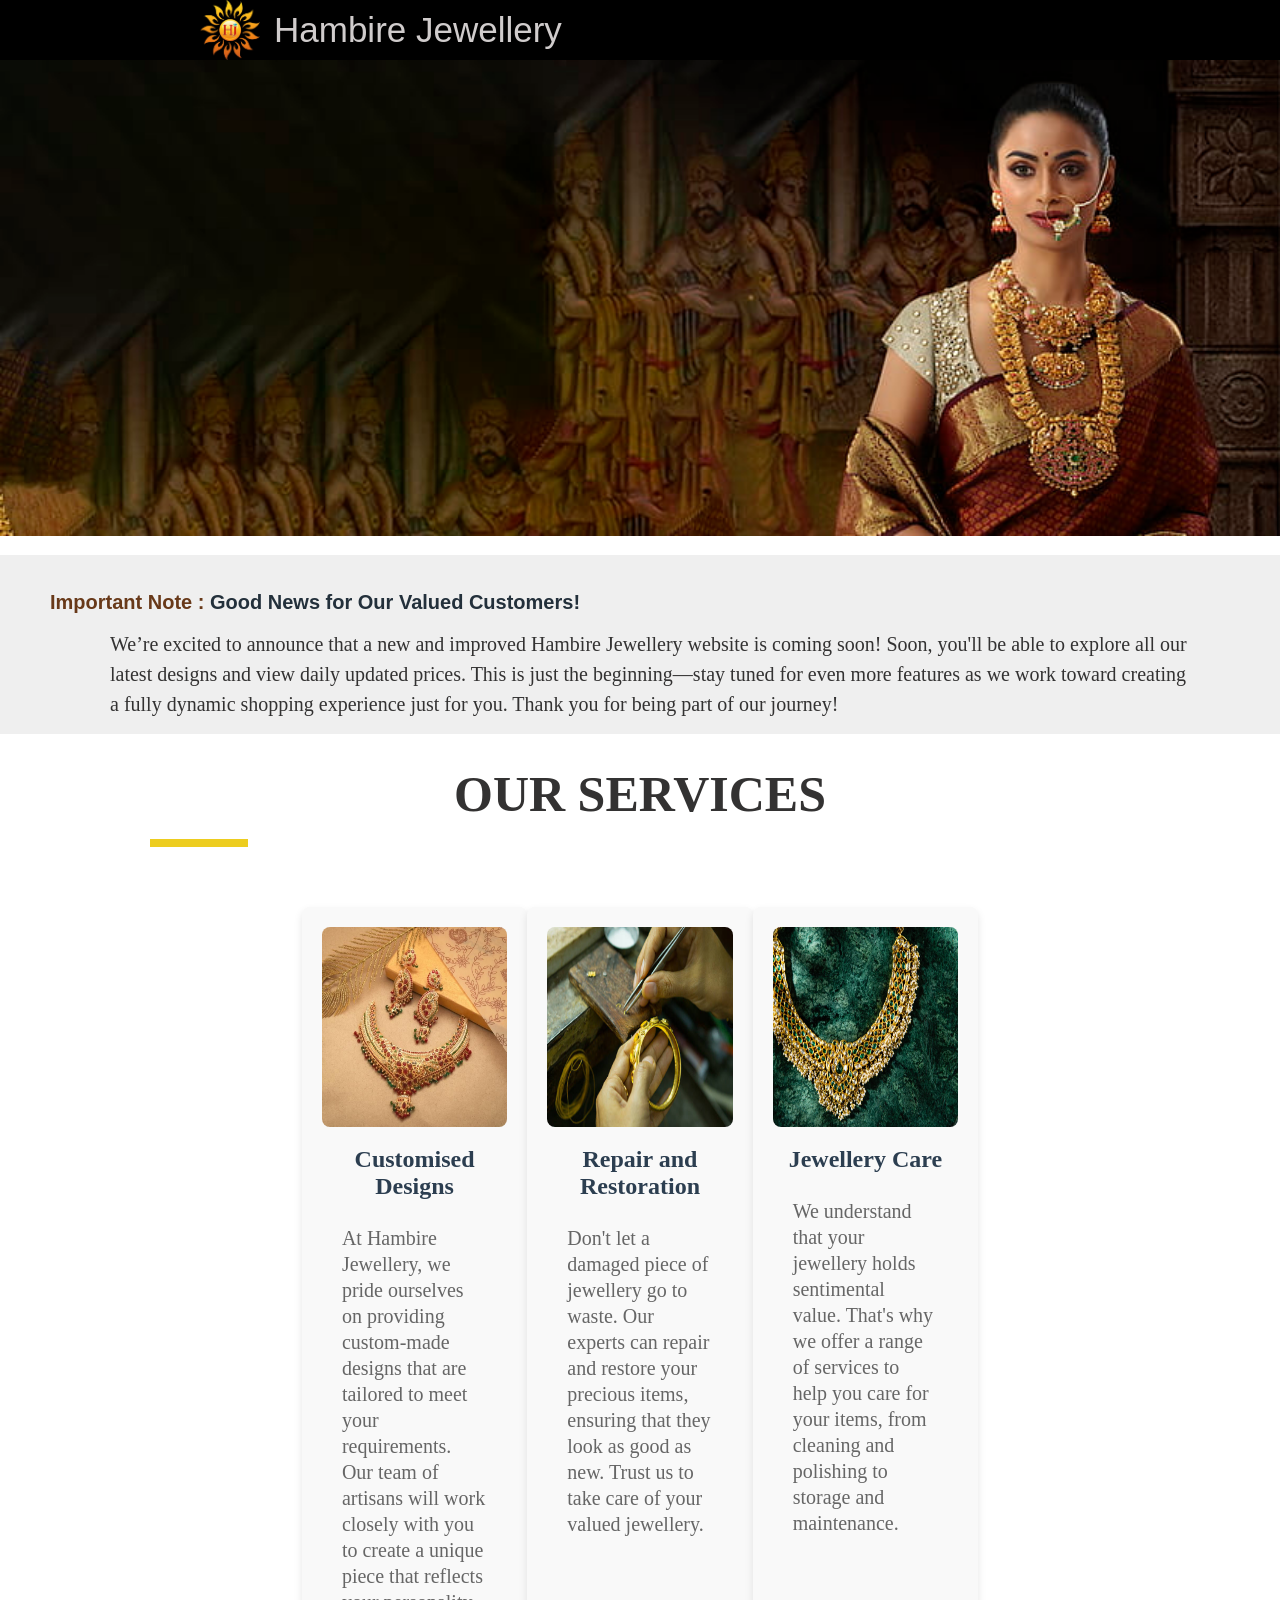
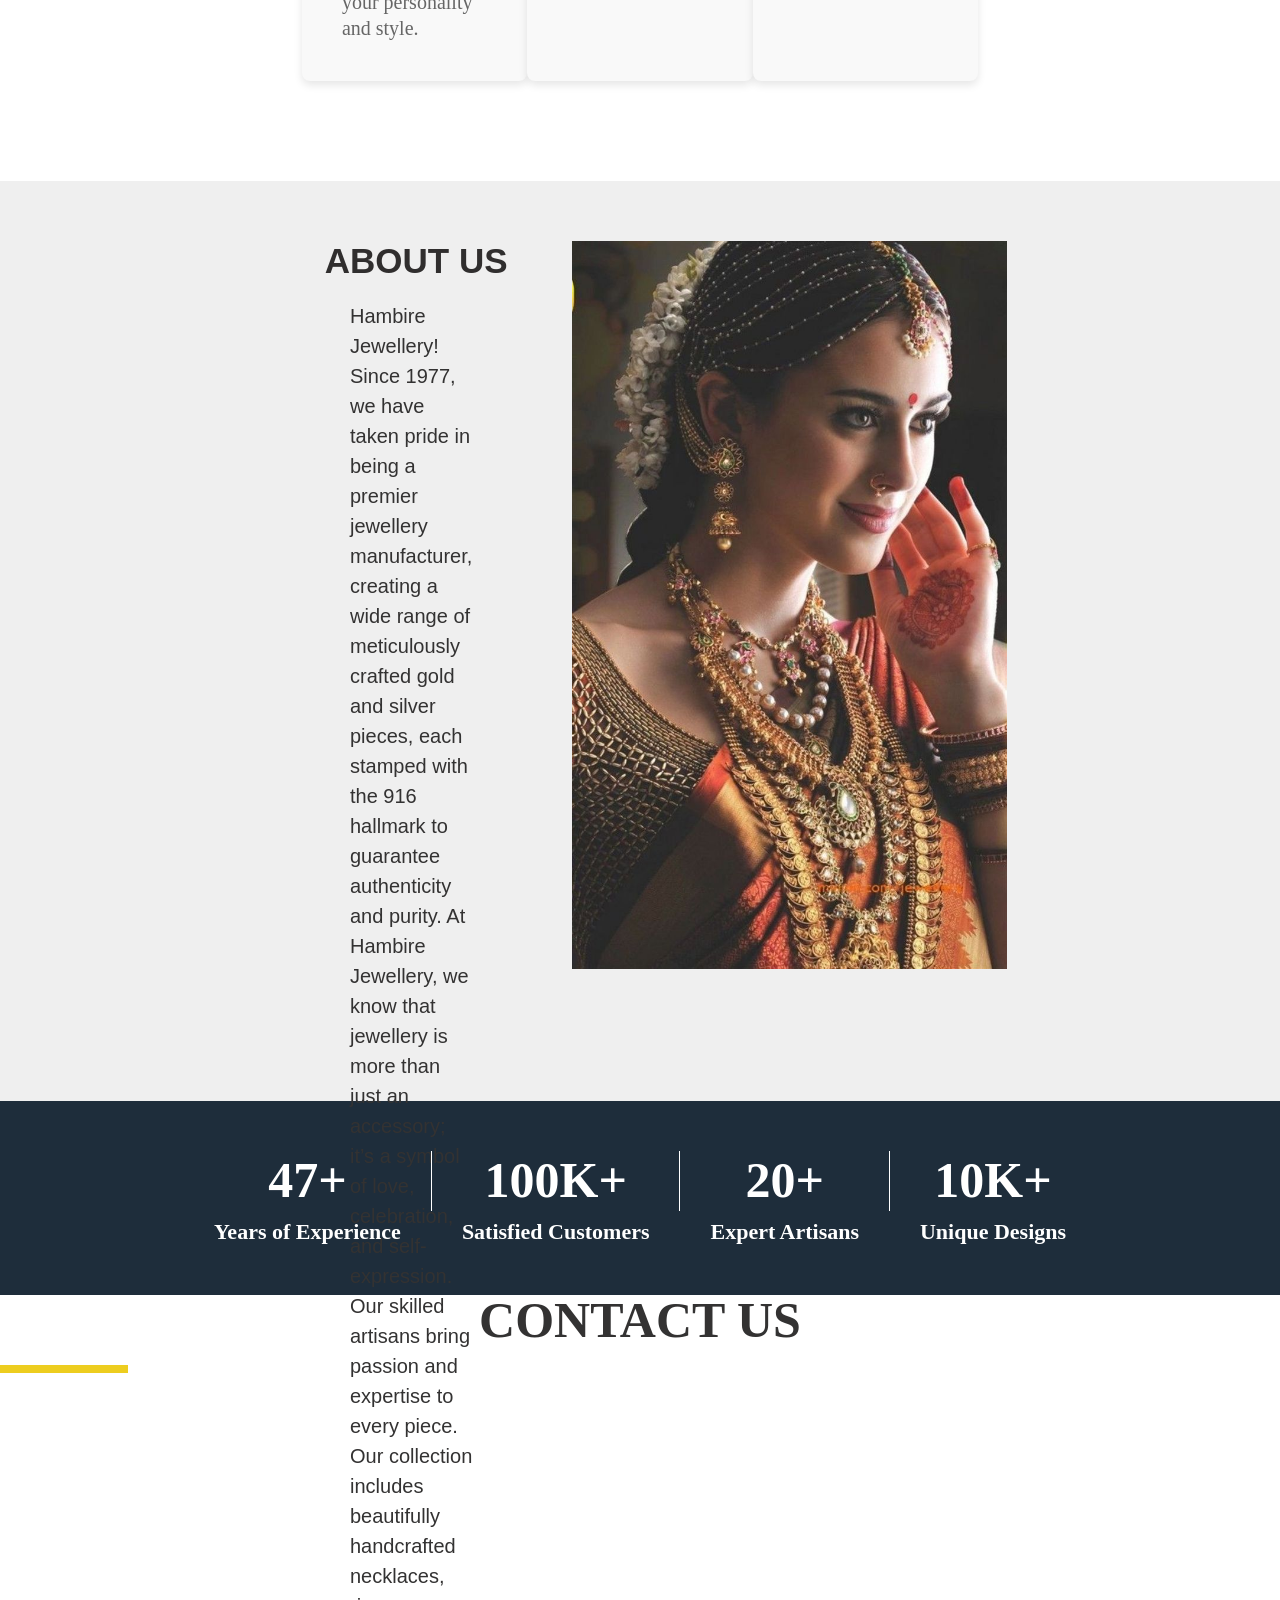
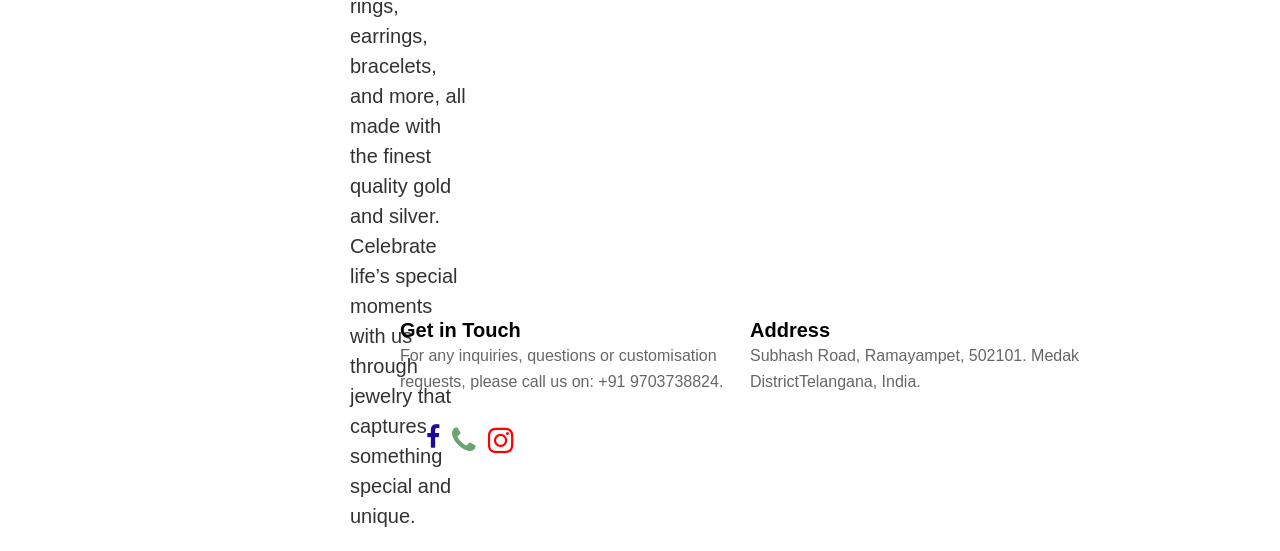
==== index.html @ 99562cc7 "done" ====
<!DOCTYPE html>
<html>
    <head>
        <title>
            Hambire Jwellery
        </title>
     
        <meta name="viewport" content="width=device-width, initial-scale=1.0, maximum-scale=1.0, user-scalable=no">
<link rel="stylesheet" href="https://cdnjs.cloudflare.com/ajax/libs/font-awesome/4.7.0/css/font-awesome.min.css">
<link rel="stylesheet" href="./style/style.css">
       

<p class="logo-container">   <img class="logostyle" src="./images/hjlogo-removebg-preview (1).jpg"> <p2 class="titlename">Hambire Jewellery</p2> </p>



</head>
        <body>

            <img class="baclground-image" src="./images/backgroundgold5.jpg">

            <section class="note-section">
                <p class="note-text"> Important Note : <p2 class="news-text">Good News for Our Valued Customers!</p2>  </p>
                <p class="note-info">We’re excited to announce that a new and improved Hambire Jewellery website is coming soon! Soon, you'll be able to explore all our latest designs and view daily updated prices. This is just the beginning—stay tuned for even more features as we work toward creating a fully dynamic shopping experience just for you. Thank you for being part of our journey!</p>
          
            </section>

             </body>
           

        <section class="services-section">
            <h1>OUR SERVICES</h1>
            <hr>
        <div class="services-container">
            <div class="service-card">
                <img src="./images/jeweelery.jpg" alt="Customised Designs">
                <h3>Customised Designs</h3>
                <p>At Hambire Jewellery, we pride ourselves on providing custom-made designs that are tailored to meet your requirements. Our team of artisans will work closely with you to create a unique piece that reflects your personality and style.</p>
            </div>
            <div class="service-card">
                <img src="./images/woorkimage.jpg" alt="Repair and Restoration">
                <h3>Repair and Restoration</h3>
                <p>Don't let a damaged piece of jewellery go to waste. Our experts can repair and restore your precious items, ensuring that they look as good as new. Trust us to take care of your valued jewellery.</p>
            </div>
            <div class="service-card">
                <img src="./images/jewellery careing.jpg" alt="Jewellery Care">
                <h3>Jewellery Care</h3>
                <p>We understand that your jewellery holds sentimental value. That's why we offer a range of services to help you care for your items, from cleaning and polishing to storage and maintenance.</p>
            </div>
        </div>
    </section>
   
    <section class="about-container">
      
       
        <section class="about-section">
            <section class="about-vertical-data">
                <h1 class="about-us-text">ABOUT US </h1>
                <hr class="about-line">
               <p class="about-textdata">Hambire Jewellery! Since 1977, we have taken pride in being a premier jewellery manufacturer, creating a wide range of meticulously crafted gold and silver pieces, each stamped with the 916 hallmark to guarantee authenticity and purity. At Hambire Jewellery, we know that jewellery is more than just an accessory; it’s a symbol of love, celebration, and self-expression. Our skilled artisans bring passion and expertise to every piece. Our collection includes beautifully handcrafted necklaces, rings, earrings, bracelets, and more, all made with the finest quality gold and silver. Celebrate life’s special moments with us through jewelry that captures something special and unique.</p>

            </section>
           
            <img class="bridge-image" src="./images/bride.jpg">
        </section>
      
           
    </section>


    <section class="history-contanior">
        <section class="history-record">
            <h2 class="key">47+</h2>
            <p class="value">Years of Experience</p>
        </section>
        <hr class="varital-line" />
        <section class="history-record">
            <h2 class="key">100K+</h2>
            <p class="value">Satisfied Customers</p>
        </section>
        <hr class="varital-line" />
        <section class="history-record">
            <h2 class="key">20+</h2>
            <p class="value">Expert Artisans</p>
        </section>
        <hr class="varital-line" />
        <section class="history-record">
            <h2 class="key">10K+</h2>
            <p class="value">Unique Designs</p>
        </section>
    </section>
    <section>
        <h1 class="contact-section">
            CONTACT US
        </h1>
        <hr>
    </section>
    <section class="maps-section">
        <iframe
        width="600"
        height="450"
        style="border:0"
        loading="lazy"
        allowfullscreen
        referrerpolicy="no-referrer-when-downgrade"
        src="https://www.google.com/maps/embed/v1/place?key=AIzaSyDWDaY8_2f1s26SR8ObWhR7YizqcTAYCUA
          &q=4C8P+V7 Ramayampet, Telangana, India">
      </iframe>
    </section>
<section class="contact-container">

    <section class="get-in-touch-section">
        <h3 class="gettouch-text">
            Get in Touch
        </h3>
        <p class="call-number-contact-info">For any inquiries, questions or customisation requests, please call us on: +91 9703738824.</p>
    </section>

    <section >
        <h3 class="address-text">
            Address
        </h3>
        <p class="address-info">Subhash Road, Ramayampet, 502101. Medak DistrictTelangana, India.</p>
    </section>
</section>


<section class="social-media-links">
    
    
     <a href="" , target="_blank">
        <i class="fa fa-facebook"></i>
     </a>

     <a href="tel:+91 9703738824">
        <i class="fa fa-phone" style="font-size:30px;color:rgba(4, 102, 16, 0.596)"></i>

     </a>

    <a href="https://www.instagram.com/hambire_jewellery/?igsh=dHJmMWtrYTgwY2E5" , target="_blank">
        <i class="fa fa-instagram" style="font-size:30px;color:red"></i>
     </a>
   
</section>
 
    
 
</html>
---- style/style.css ----
* {
    margin: 0;
    padding: 0;
    box-sizing: border-box;
}

body,html{
    height: 100%;
    margin: 0;
    padding: 0;
}

    .logo-container {
      align-items: center; /* Vertically centers items */
      background-color: black;
      padding-bottom: 0;
      margin-bottom: 0;
    
    }
    .logostyle{

        width: 60px;
        height: 60px;
        margin-left: 200px;
        display: inline-block;
        vertical-align: middle; 
        padding-bottom: 0;
       
    }

    .titlename{

        font-family: Arial, Helvetica, sans-serif;
        font-size: 35px;
        font-style: normal;
        margin-left: 10px;
         padding-bottom: 10px;
        color: rgb(208, 204, 204);
        padding-top: 10px;
        display: inline-block;
        vertical-align: middle; 
       
    }

    .baclground-image{
        width: 100%;      
        height: auto;     
       margin-top: 0;
       
    }
    .note-text{
        font-family: Arial;
        font-size: 20px;
        font-weight: bold;
        line-height: 24px;
        margin-left: 50px;
        color: rgb(104, 57, 25);
        margin-top: 20px;
    }
    .news-text{
        color: rgb(35, 48, 59)
    }
    .note-info{
        margin-top: 15px;
        margin-left: 60px;
        margin-right: 70px;
        margin-bottom: 15px;
        padding-left: 50px;
        padding-right: 20px;
        padding-bottom: 15px;
        font-family: cormorantgaramond-semibold, cormorantgaramond, cormorant garamond, serif;
        font-size: 20px;
        color: #333232;
        line-height: 30px;
    }



.services-section {
text-align: center;
padding-left: 150px;
padding-right: 150px;
padding-top: 20px;

}

.services-section h1 {
font-size: 50px;
margin-bottom: 10px;
color: #333232;
line-height: 50PX;
}

.services-container {
display: flex;
justify-content: center;

margin-top: 60px;
margin-left: 100;
margin-right: 100;

margin-bottom: 100px;
}

.service-card {
background-color: #f9f9f9;
border-radius: 8px;
box-shadow: 0 4px 8px rgba(0, 0, 0, 0.1);
width: 23%;
padding: 20px;
}

.service-card img {
width: 100%;
height: 200px;
border-radius: 8px;
}

.service-card h3 {
font-size: 1.5em;
color: #2C3E50;
margin: 15px 0;
}

.service-card p {
font-size: 20px;
color: #666;
line-height: 26px;
margin: 10px;
text-align:left;
padding: 10px;
}


hr {
width: 10%;
height: 8px;
margin-top: 20px;
background-color: rgb(237, 205, 31);
border: none;

}

.about-us-text{

padding-left: 10px;
padding-top: 20px;
font-family: Arial, Helvetica, sans-serif;
font-size: 35px;
font-weight: bold;
color: rgb(48, 46, 46);
margin: 0;
}

.note-section{
background-color: #efefef;
margin-top: 15px;
padding-top: 15px;
}

.about-container{


background-color: #efefef;

text-align: center;
padding-left: 150px;
padding-right: 150px;
padding-top: 20px;

}
.about-section{

display: flex;
height: 100vh;
justify-content: space-between;
gap: 50px;
text-align: center;
padding-left: 150px;
padding-right: 150px;
padding-top: 20px;

}

.about-textdata{
text-align: left;
font-family: Arial, Helvetica, sans-serif;
font-size: 20px;
padding-left: 50px;
padding-right: 50px;
color: #333232;
padding-bottom: 20px;

line-height: 30px;
}
.about-line {
width: 22%;
height: 8px;
background-color: rgb(237, 205, 31);
border: none;

}
.about-vertical-data {
display:flex;
flex-direction: column;
}

.bridge-image{
width: 100%;
height: 85%;
padding-top: 20px;
}

.maps-section{
text-align: center;
padding-top: 40px;
width: 100%;

}

.history-contanior{
display: flex;
justify-content: center;

text-align: center;
background-color: rgb(30, 45, 59);
padding-top: 50px;
padding-bottom: 50px;
}

.history-record{
display: flex;
flex-direction: column;
gap: 10px;
padding-left: 30px;
padding-right: 30px;

}


.key{
font-family: 'Times New Roman', Times, serif;
font-size: 50px;
font-weight: bold;
color: white;
margin: 0;
padding: 0;
}

.value{
font-family: 'Times New Roman', Times, serif;
font-size: 22px;
font-weight: bold;
color: white;
margin: 0;
padding: 0;
}


.varital-line{
width: 1px;
height: 60px;
background-color: white;
padding: 0;
margin: 0;

}


.contact-section{
text-align: center;
font-size: 50px;
margin-bottom: 10px;
color: #333232;
line-height: 50PX;
}

.contact-container{
display: flex;
justify-content: space-between;
padding-left: 250px;
padding-right: 200px;
margin-left: 150px;

margin-top: 50px;

}

.social-media-links{
display: flex;
justify-content:center;
width: 300px;
gap: 12px;
margin-left: 320px;
margin-top: 30px;
margin-bottom: 200px;
}

.fa {
font-size: 25px;
text-align: center;
text-decoration: none;
}

/* Add a hover effect if you want */
.fa:hover {
opacity: 0.7;
}

/* Set a specific color for each brand */

/* Facebook */
.fa-facebook {
 color: rgb(27, 10, 151);

}

.gettouch-text, .address-text{
font-family: Arial, Helvetica, sans-serif;
font-size: 20px;
font-weight: bold;
line-height: 26px;

}

.call-number-contact-info, .address-info {

line-height: 26px;
width: 350px;
font-family: Arial, Helvetica, sans-serif;
font-size: 16px; 
color: #666;

}


@media screen and (max-width: 932px) {

    * {
        margin: 0;
        padding: 0;
        box-sizing: border-box;
    }
    body,html{
        margin: 0;
        padding: 0;
    }

    .logo-container {
      
        background-color: black;
        padding-bottom: 0;
        margin-bottom: 0;
      
      }

      .logostyle{

        width: 30px;
        height: 30px;
        margin-left: 20px;
        display: inline-block;
        vertical-align: middle; 
        padding-bottom: 0;
       
    }

    .titlename{

        font-family: Arial, Helvetica, sans-serif;
        font-size: 20px;
        font-style: normal;
        margin-left: 5px;
        padding-bottom: 10px;
        color: rgb(208, 204, 204);
        padding-top: 10px;
        display: inline-block;
        vertical-align: middle; 
       
    }
    .baclground-image{
      
        width: 100%;      
        height: 100%;     
       margin-top: 0;
       margin-bottom: 0;

       
    }
    .note-text{
        font-family: Arial;
        font-size: 20px;
        font-weight: bold;
        line-height: 24px;
        margin-left: 13px;
        color: rgb(104, 57, 25);
        margin-top: 0px;
    }
    .note-info{
        margin-top: 15px;
        margin-bottom: 15px;
        padding-bottom: 15px;
        font-family: cormorantgaramond-semibold, cormorantgaramond, cormorant garamond, serif;
        font-size: 20px;
        color: #333232;
        line-height: 30px;
    }

    .services-section {
        text-align: center;
        padding-left: 0;
        padding-right: 0;
        padding-top: 20px;
        margin-bottom: 50px;
        }
        
        .services-section h1 {
        font-size: 25px;
        color: #333232;
        margin-bottom: 0px;
        }
        
        .services-container {
        display: flex;
        flex-direction: column;
        justify-content:center;
        padding-left: 15px;
        padding-right: 15px;
        padding-top: 15px;
        margin-top: 10px;
        margin-left: 10;
        margin-right: 5;
        margin-bottom: 0;
        padding-bottom: 0;
        }
        
        .service-card {
        background-color: #f9f9f9;
        border-radius: 8px;
        box-shadow: 0 4px 8px rgba(0, 0, 0, 0.1);
        width: 100%;
        padding: 10px;
        }
        
        .service-card img {
        width: 100%;
        height: 200px;
        border-radius: 8px;
        }
        
        .service-card h3 {
        font-size: 1.5em;
        color: #2C3E50;
        margin: 15px 0;
        }
        
        .service-card p {
        font-size: 20px;
        color: #666;
        line-height: 26px;
        margin: 10px;
        text-align:left;
        padding: 10px;
        }
        
        
        hr {
        width: 25%;
        height: 8px;
        margin-top: 10px;
        background-color: rgb(237, 205, 31);
        border: none;
        
        }

        .about-section{

            display: flex;
            flex-direction: column;
            height: 600px;
            justify-content: center;
            gap: 0px;
            text-align: center;
            padding-left: 10px;
            padding-right: 10px;
            padding-top: 10px;
            
            }
        .about-vertical-data {
            display:flex;
            flex-direction: column;
            }

        .about-container{
            display: flex;
            flex-direction: column;
            justify-content: center;
            background-color: #efefef;
            margin-bottom: 62px;
            text-align: center;
            padding-left: 10px;
            padding-right: 10px;
            padding-top: 400px;
            padding-bottom: 320px;
            margin-top: 0;
            }
            
            
            .about-textdata{
            text-align: left;
            font-family: Arial, Helvetica, sans-serif;
            font-size: 20px;
            padding-left: 10px;
            padding-right: 10px;
            color: #333232;
            padding-bottom: 20px;
            
            line-height: 30px;
            }
            .about-line {
            width: 30%;
            height: 8px;
            background-color: rgb(237, 205, 31);
            border: none;
            
            }
          
            .about-us-text{

                padding-left: 10px;
                padding-top: 20px;
                font-family: Arial, Helvetica, sans-serif;
                font-size: 35px;
                font-weight: bold;
                color: rgb(48, 46, 46);
                margin: 0;
                }
           

                .bridge-image{
                    width: 100%;
                    height: 100%;
                    padding-top: 20px;
                    }
                
            
                    .history-contanior{
                        display: flex;
                        flex-direction: column;
                        justify-content: center;
                        margin-top: 0;
                        text-align: center;
                        background-color: rgb(30, 45, 59);
                        padding-top: 50px;
                        padding-bottom: 50px;
                        }
                        
                        .history-record{
                        display: flex;
                        flex-direction: column;
                        gap: 10px;
                        padding-left: 10px;
                        padding-right: 10px;
                        
                        }
                        
                        
                        .key{
                        font-family: 'Times New Roman', Times, serif;
                        font-size: 35px;
                        font-weight: bold;
                        color: white;
                        line-height: 30px;
                        margin: 0;
                        padding: 0;
                        }
                        
                        .value{
                        font-family: 'Times New Roman', Times, serif;
                        font-size: 18px;
                        font-weight: bold;
                        color: white;
                        margin: 0;
                        padding: 0;
                        }
                        
                        
                        .varital-line{
                        width: 0;
                        height: 0px;
                        margin-top: 30px;
                        margin-bottom: 30px;
                        text-align: center;
                        background-color: white;
                       padding-left: 0px;
                        margin-left: 150px;
                        }

                        .contact-section{
                            text-align: center;
                            font-size: 30px;
                            margin-bottom: 10px;
                            color: #333232;
                            line-height: 26PX;
                            }
                            
                            .contact-container{
                            display: flex;
                            flex-direction: column;
                            justify-content: space-between;
                            padding-left: 10px;
                            padding-right: 10px;
                            margin-left: 10px;
                            
                            margin-top: 50px;
                            
                            }
                            
                            .social-media-links{
                            display: flex;
                            justify-content:center;
                            width: 300px;
                            gap: 12px;
                            margin-left: 0;
                            margin-top: 20px;
                            padding-left: 0;
                            margin-bottom: 200px;
                            }
                            
                            .fa {
                            font-size: 25px;
                            text-align: center;
                            text-decoration: none;
                            }
                            
                            /* Add a hover effect if you want */
                            .fa:hover {
                            opacity: 0.7;
                            }
                            
                            /* Set a specific color for each brand */
                            
                            /* Facebook */
                            .fa-facebook {
                            
                            color: rgb(27, 10, 151);
                            
                            }
                            
                            .gettouch-text, .address-text{
                            font-family: Arial, Helvetica, sans-serif;
                            font-size: 20px;
                            font-weight: bold;
                            line-height: 26px;
                            
                            }
                            
                            .call-number-contact-info, .address-info {
                            
                            line-height: 26px;
                            width: 350px;
                            font-family: Arial, Helvetica, sans-serif;
                            font-size: 16px; 
                            color: #666;
                            
                            }
                            
                            
                        
        
    
}
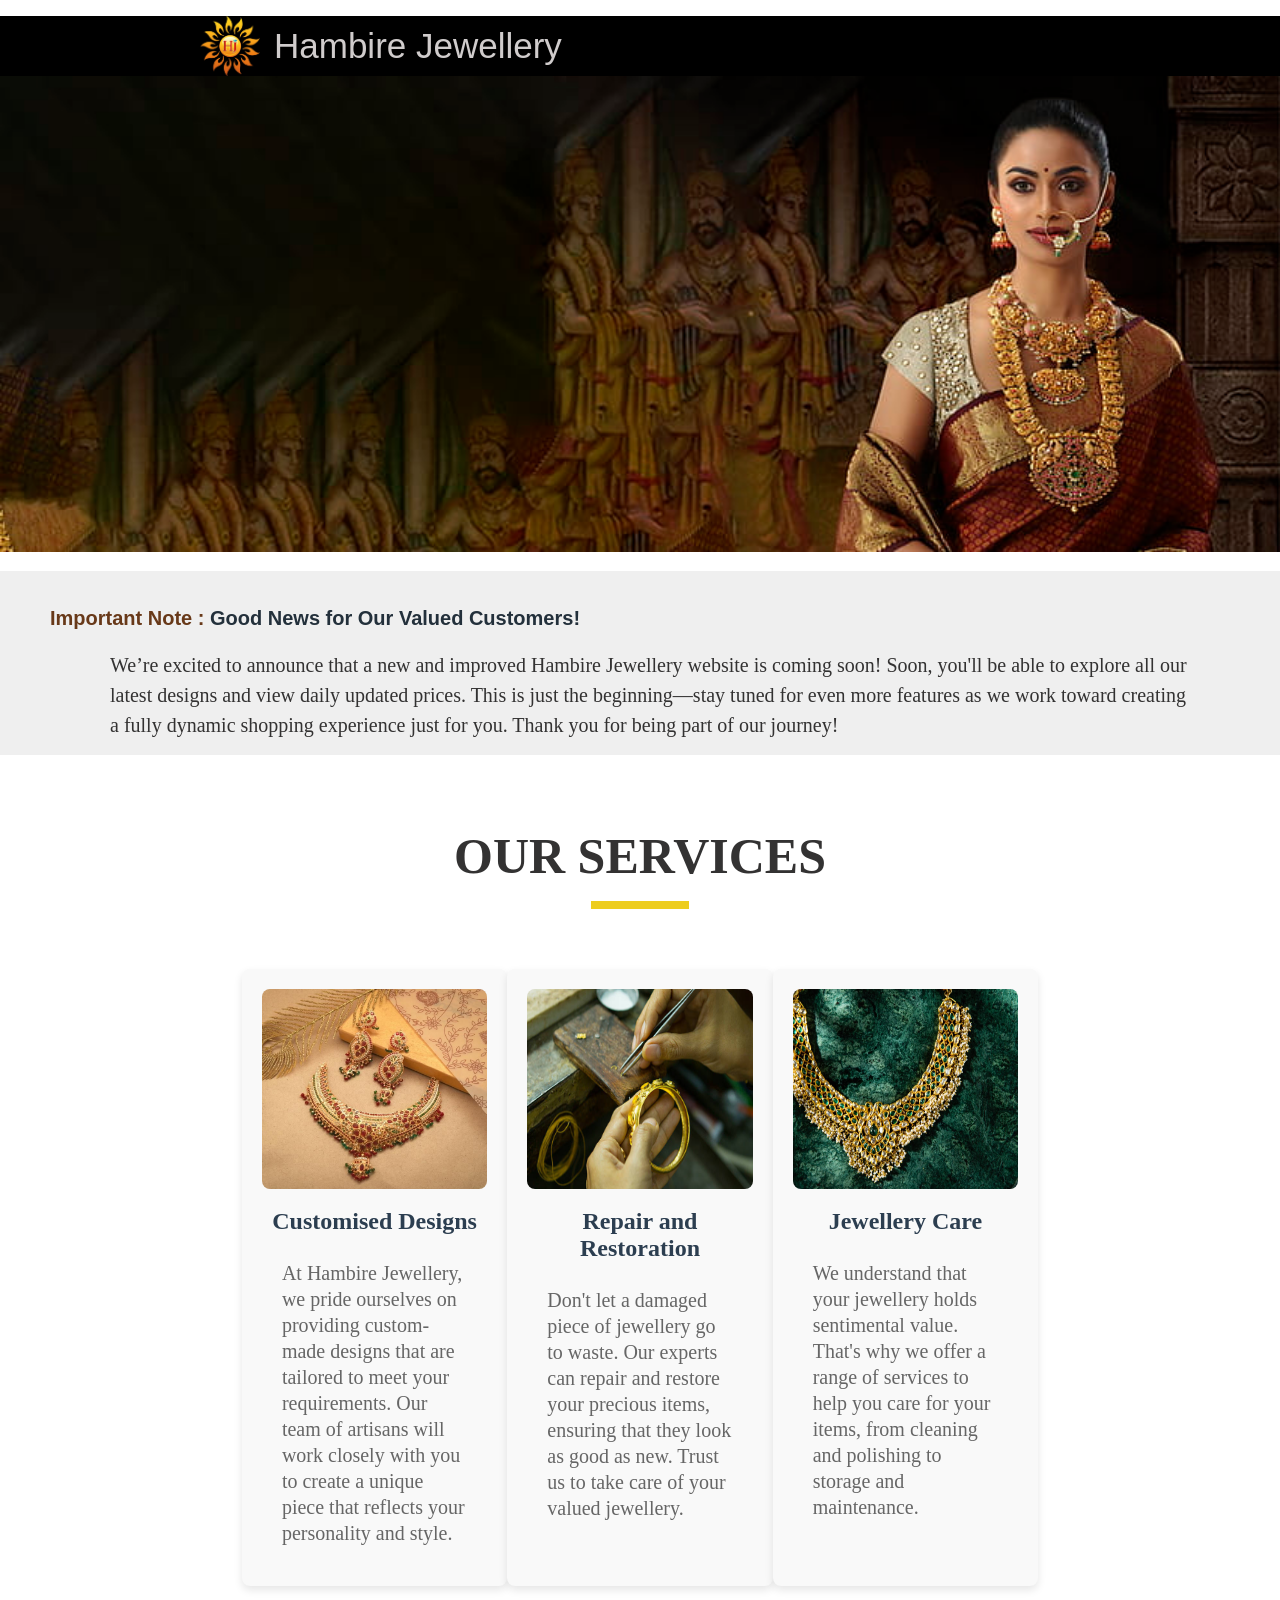
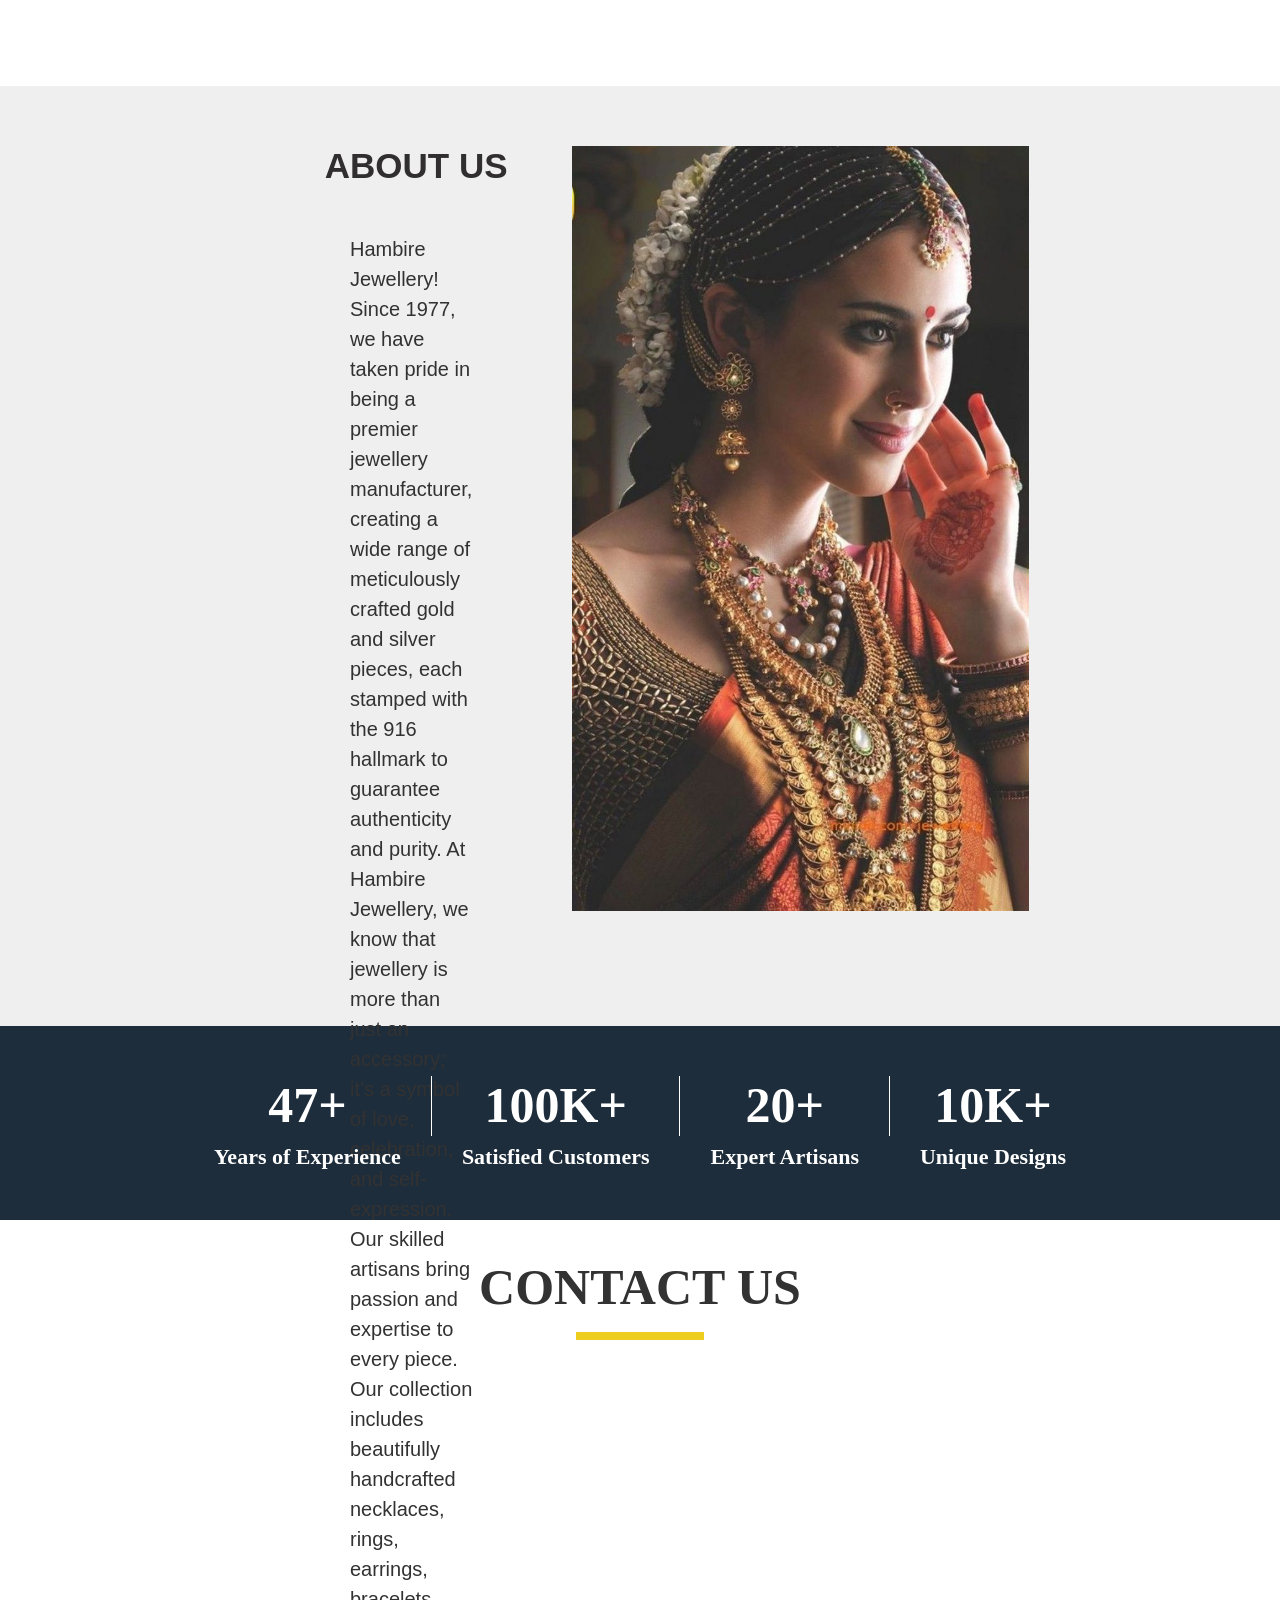
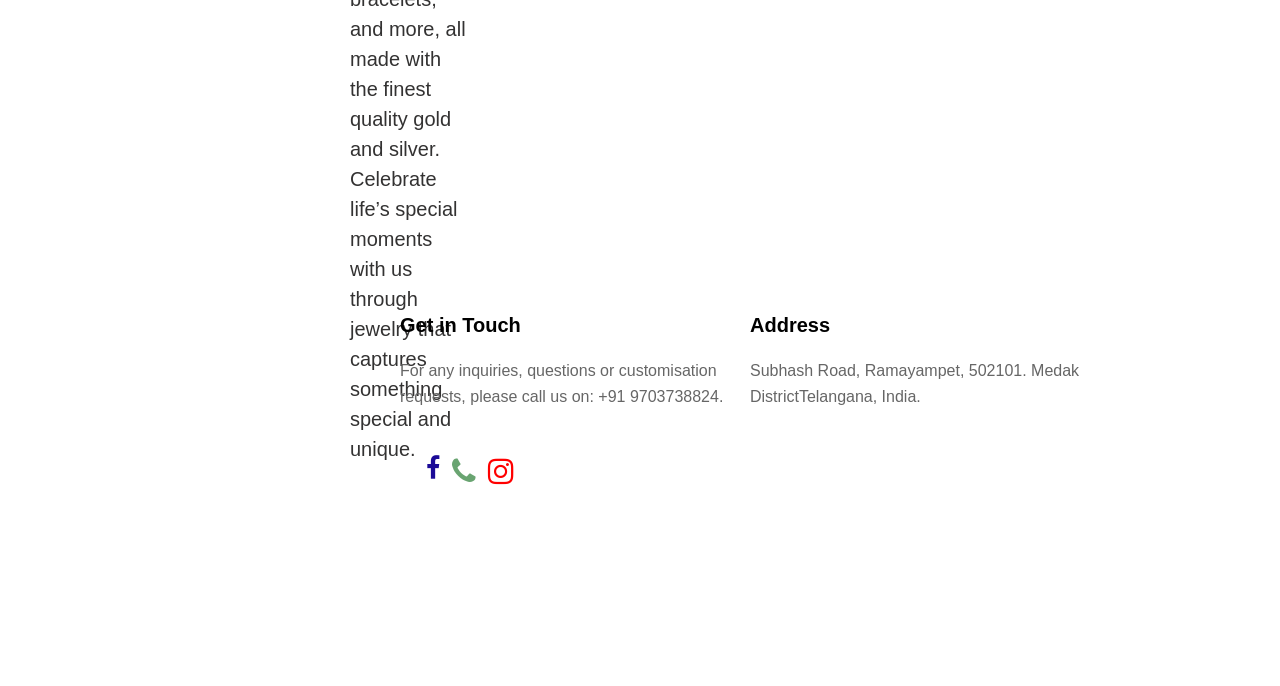
==== commit 47f67f54: "cheked" ====
--- a/index.html
+++ b/index.html
@@ -5,7 +5,7 @@
             Hambire Jwellery
         </title>
      
-        <meta name="viewport" content="width=device-width, initial-scale=1.0, maximum-scale=1.0, user-scalable=no">
+        <meta name="viewport" content="width=device-width, initial-scale=1.0">
 <link rel="stylesheet" href="https://cdnjs.cloudflare.com/ajax/libs/font-awesome/4.7.0/css/font-awesome.min.css">
 <link rel="stylesheet" href="./style/style.css">
        
--- a/style/style.css
+++ b/style/style.css
@@ -1,13 +1,4 @@
-
-
-* {
-    margin: 0;
-    padding: 0;
-    box-sizing: border-box;
-}
-
 body,html{
-    height: 100%;
     margin: 0;
     padding: 0;
 }
@@ -336,13 +327,7 @@
 }
 
 
-@media screen and (max-width: 932px) {
-
-    * {
-        margin: 0;
-        padding: 0;
-        box-sizing: border-box;
-    }
+@media screen and (max-width: 600px) {
     body,html{
         margin: 0;
         padding: 0;
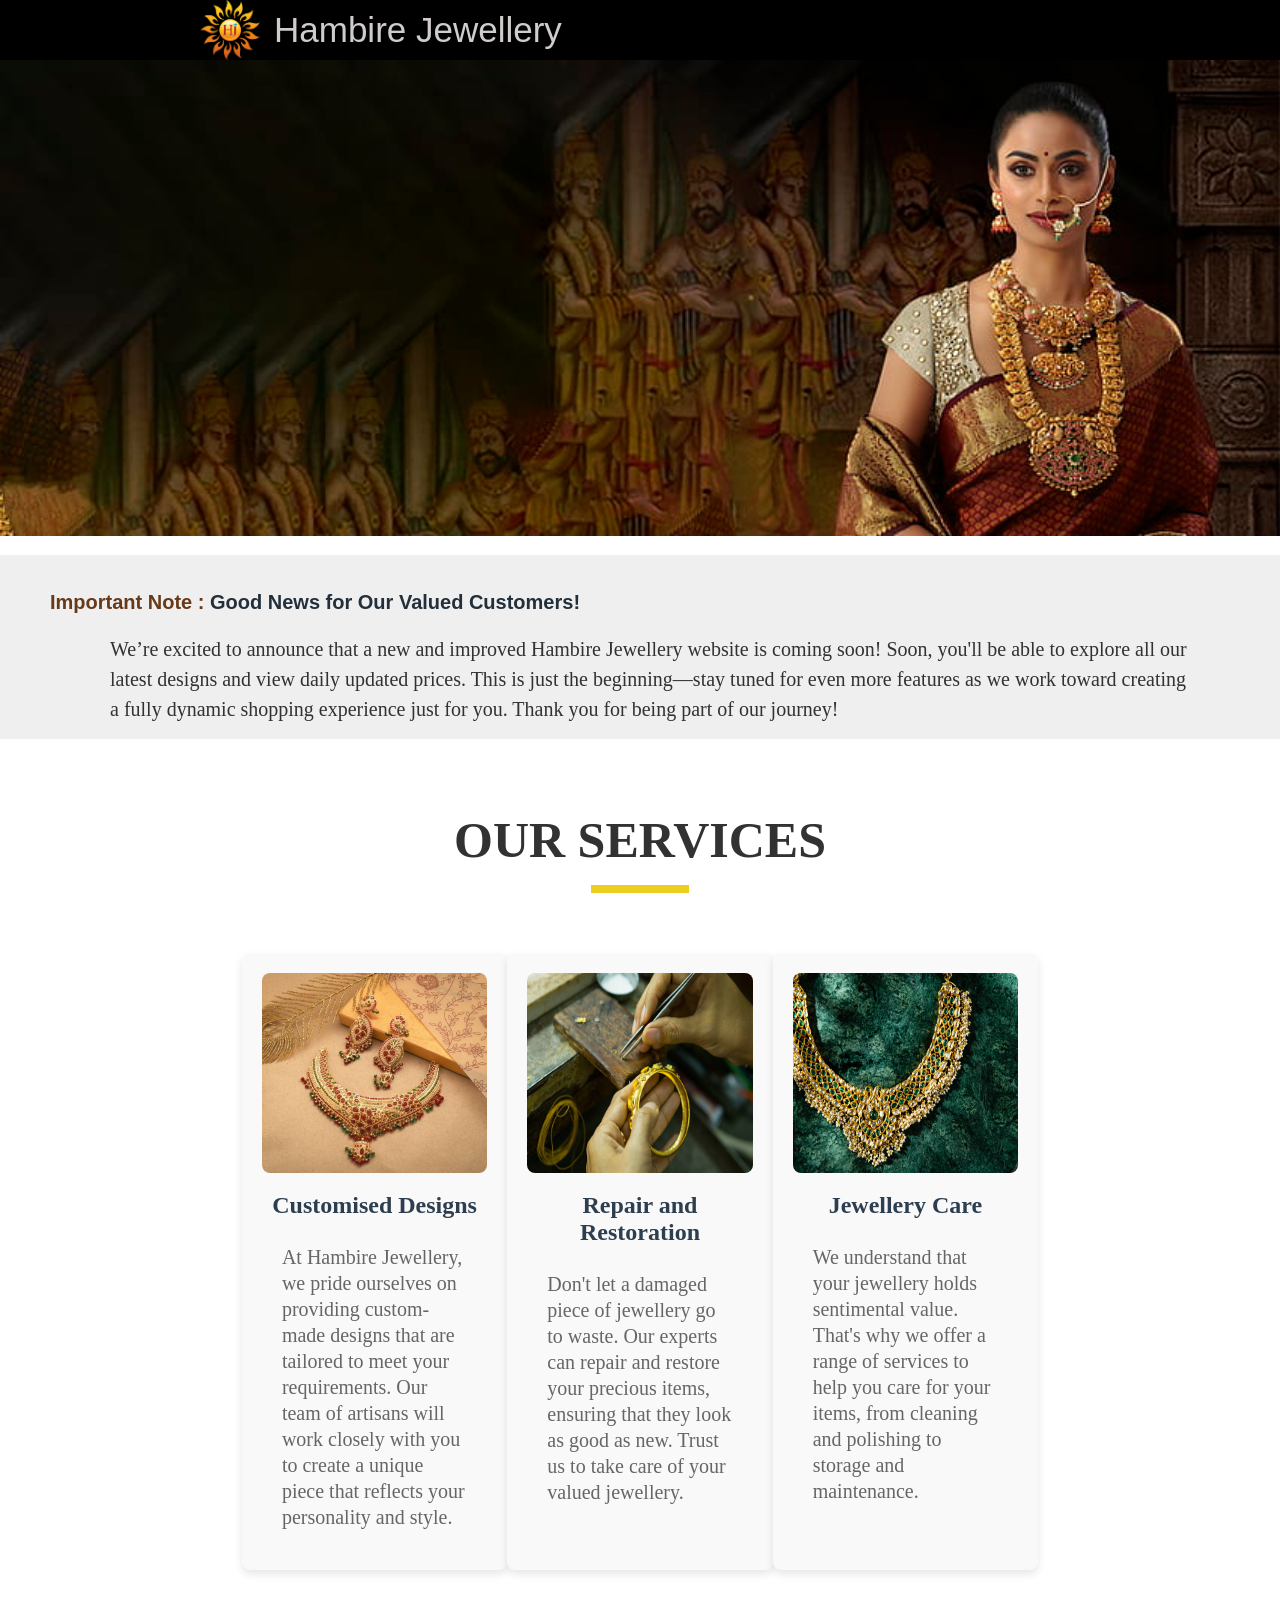
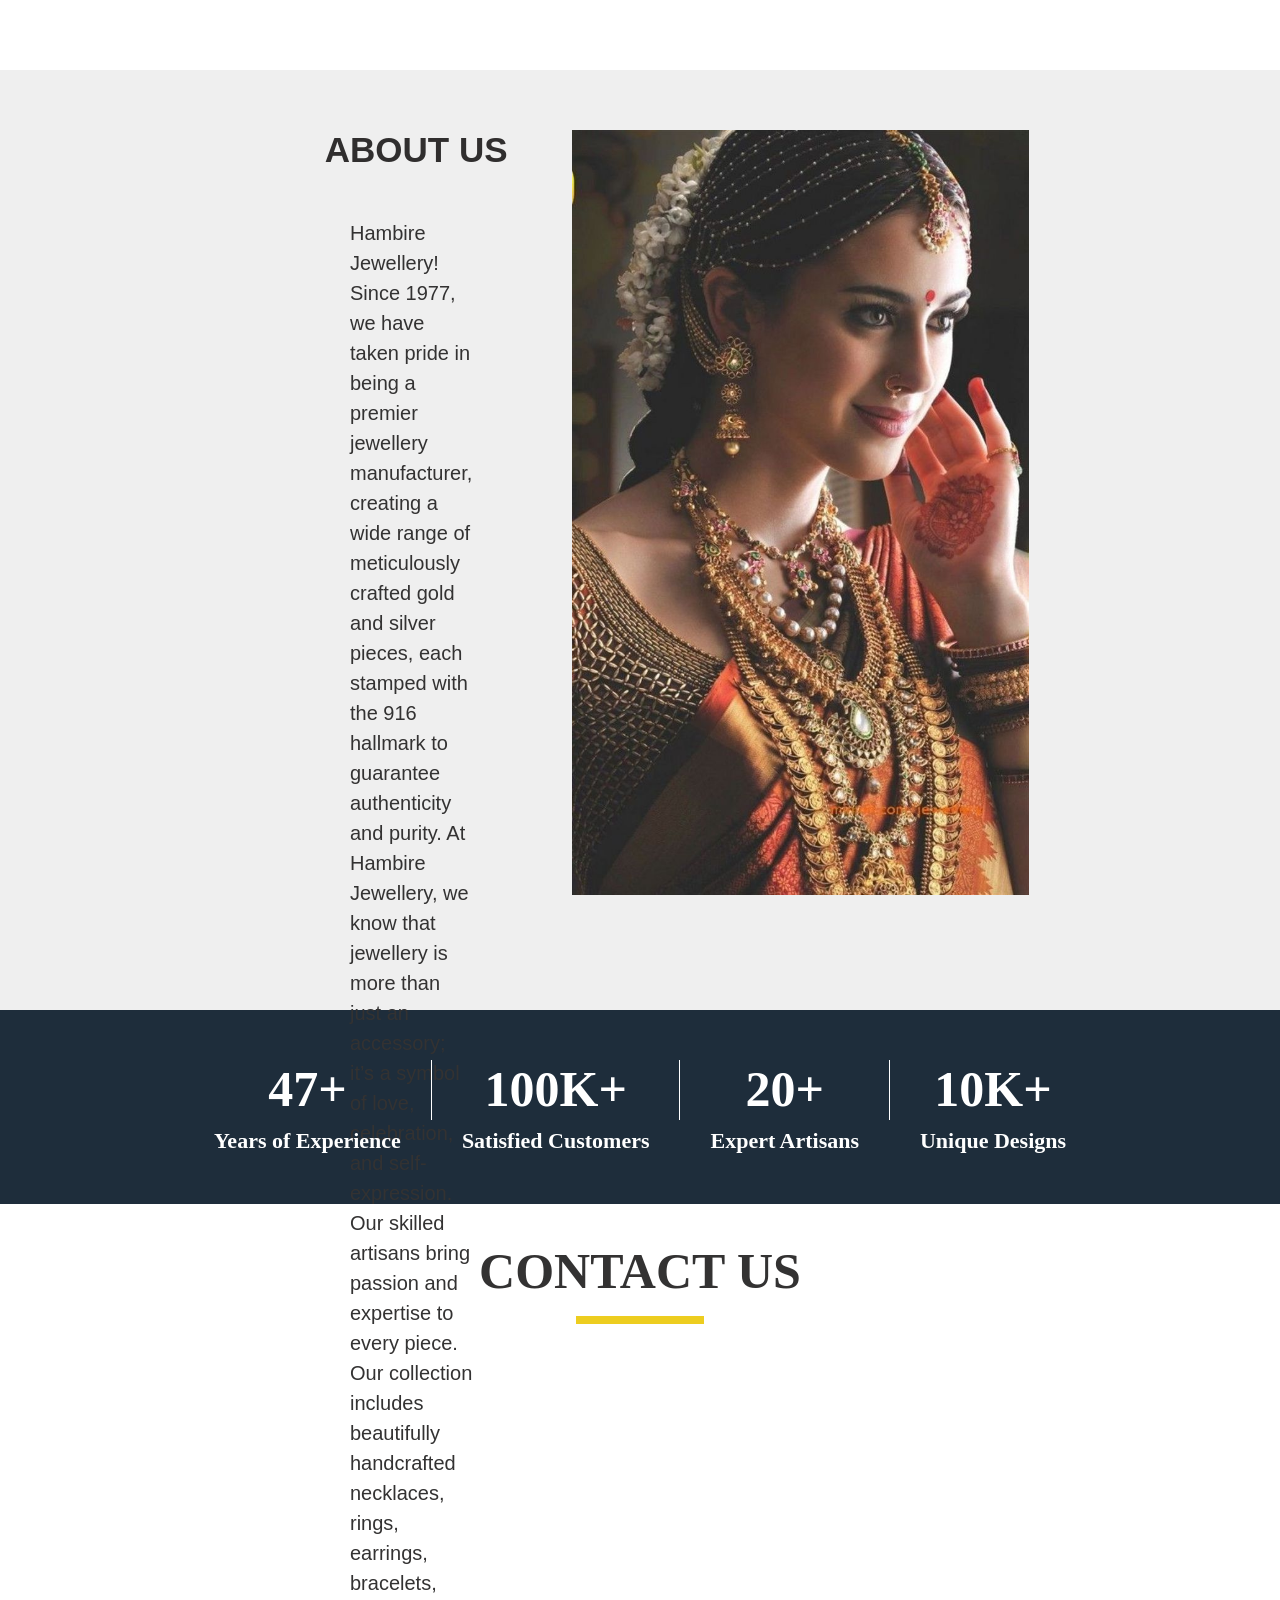
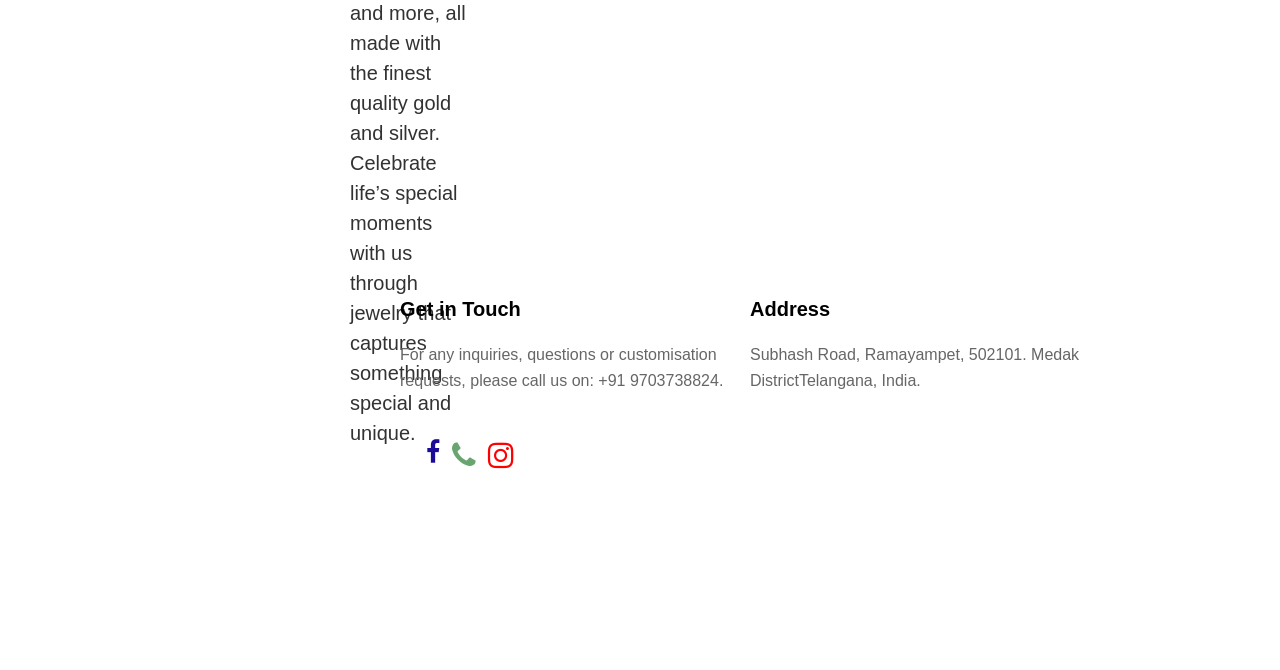
==== commit 3f0b6877: "url icon update" ====
--- a/index.html
+++ b/index.html
@@ -8,7 +8,8 @@
         <meta name="viewport" content="width=device-width, initial-scale=1.0">
 <link rel="stylesheet" href="https://cdnjs.cloudflare.com/ajax/libs/font-awesome/4.7.0/css/font-awesome.min.css">
 <link rel="stylesheet" href="./style/style.css">
-       
+<link rel="icon" href="./images/hjlogo-removebg-preview (1).jpg" type="image/png">
+
 
 <p class="logo-container">   <img class="logostyle" src="./images/hjlogo-removebg-preview (1).jpg"> <p2 class="titlename">Hambire Jewellery</p2> </p>
 
@@ -97,7 +98,7 @@
     </section>
     <section class="maps-section">
         <iframe
-        width="600"
+        width="400"
         height="450"
         style="border:0"
         loading="lazy"
--- a/style/style.css
+++ b/style/style.css
@@ -6,8 +6,8 @@
     .logo-container {
       align-items: center; /* Vertically centers items */
       background-color: black;
-      padding-bottom: 0;
-      margin-bottom: 0;
+      padding: 0;
+      margin: 0;
     
     }
     .logostyle{
@@ -368,11 +368,11 @@
     .baclground-image{
       
         width: 100%;      
-        height: 100%;     
+        height: auto;     
        margin-top: 0;
        margin-bottom: 0;
 
-       
+
     }
     .note-text{
         font-family: Arial;
@@ -415,8 +415,8 @@
         padding-right: 15px;
         padding-top: 15px;
         margin-top: 10px;
-        margin-left: 10;
-        margin-right: 5;
+        margin-left: 10px;
+        margin-right: 15px;
         margin-bottom: 0;
         padding-bottom: 0;
         }
@@ -432,6 +432,7 @@
         .service-card img {
         width: 100%;
         height: 200px;
+        padding: 10px;
         border-radius: 8px;
         }
         
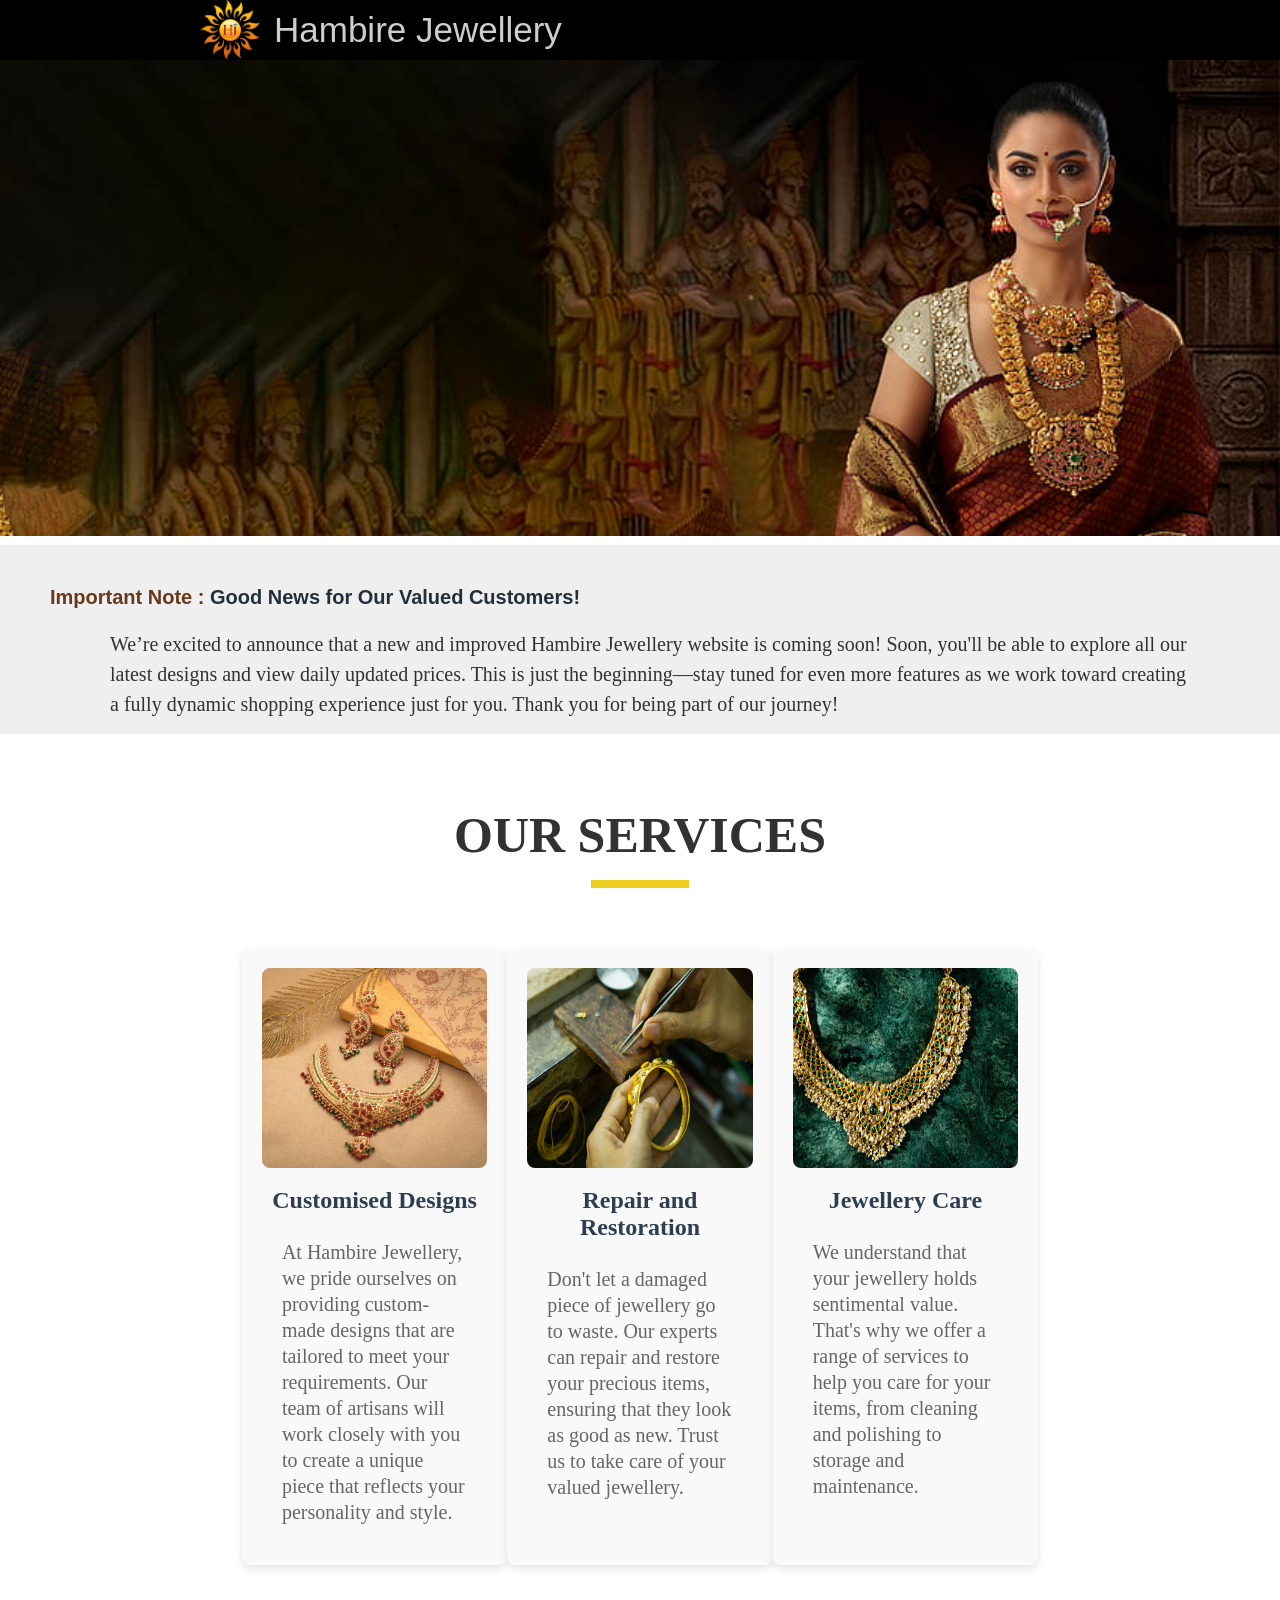
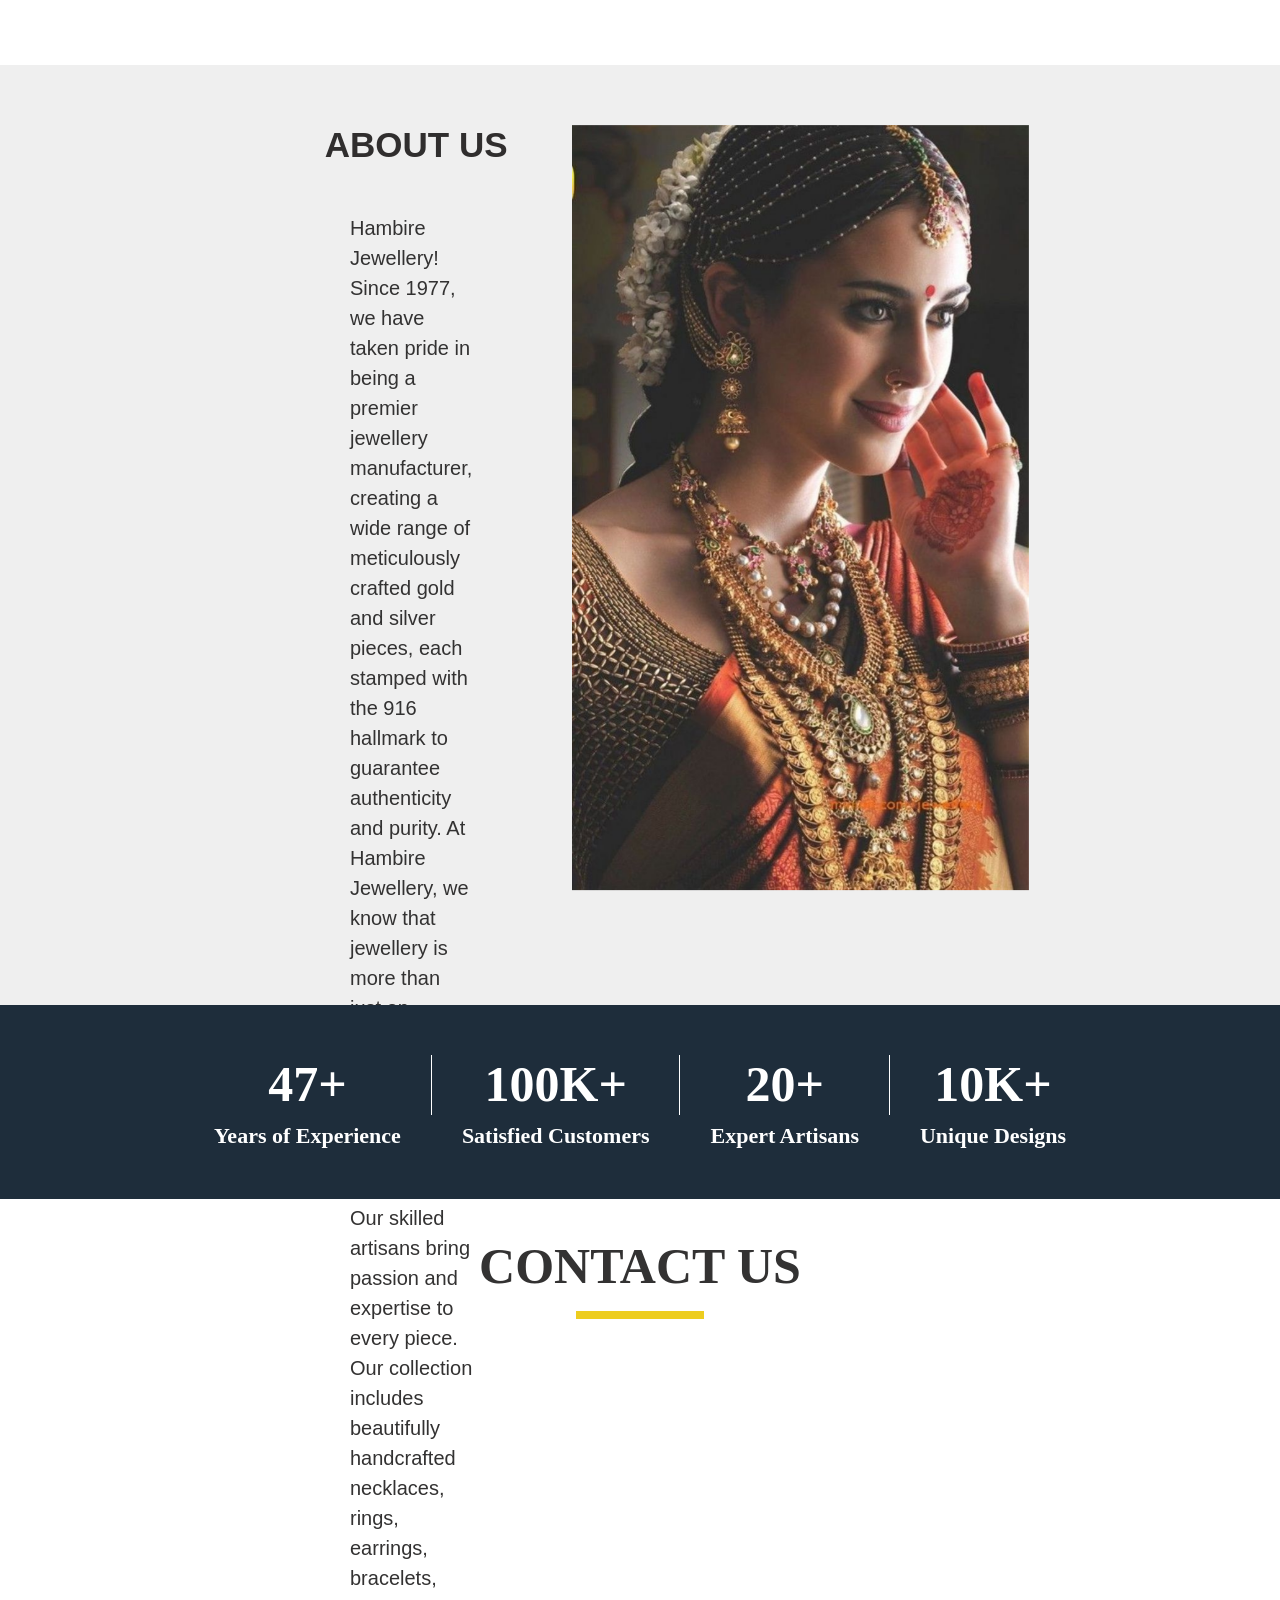
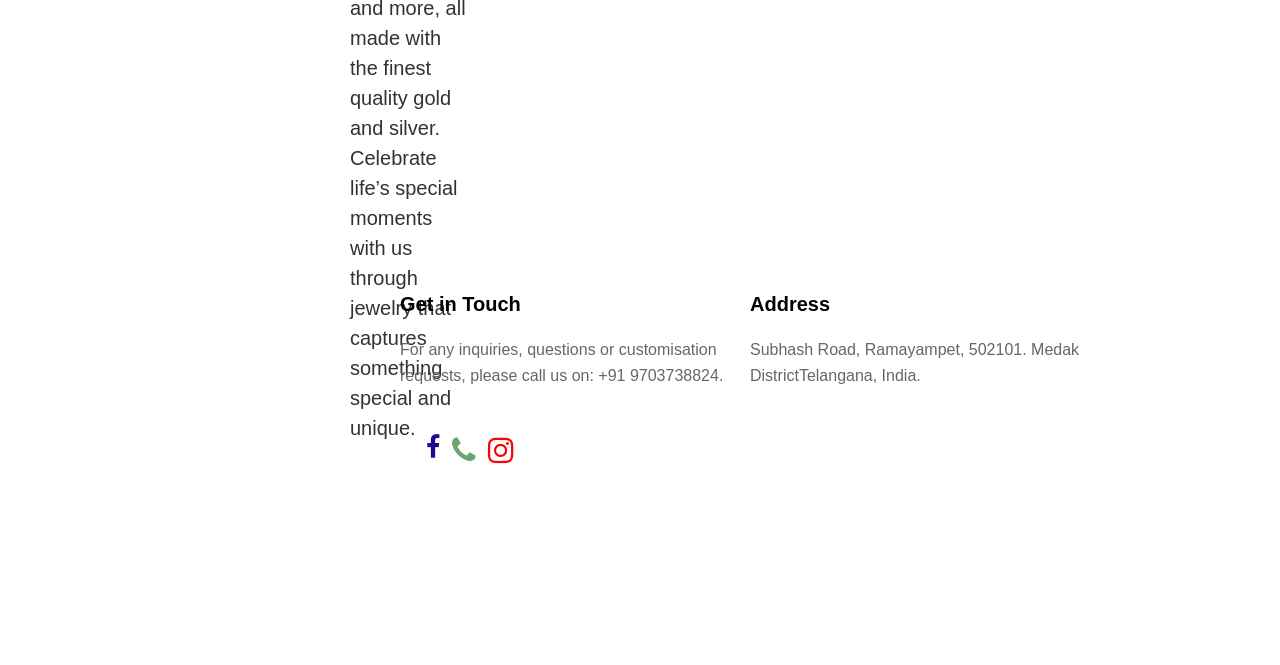
==== commit e887c4b4: "animation added" ====
--- a/index.html
+++ b/index.html
@@ -26,7 +26,7 @@
           
             </section>
 
-             </body>
+            
            
 
         <section class="services-section">
@@ -50,6 +50,8 @@
             </div>
         </div>
     </section>
+
+   
    
     <section class="about-container">
       
@@ -144,8 +146,8 @@
    
 </section>
  
-    
- 
+
+</body>
 </html>
 
 
--- a/style/style.css
+++ b/style/style.css
@@ -147,8 +147,8 @@
 
 .note-section{
 background-color: #efefef;
-margin-top: 15px;
-padding-top: 15px;
+margin-top: 5px;
+padding-top: 20px;
 }
 
 .about-container{
@@ -324,6 +324,27 @@
 font-size: 16px; 
 color: #666;
 
+}
+@keyframes fadeInUp {
+    from {
+        transform: translateY(50px);
+        opacity: 0;
+    }
+    to {
+        transform: translateY(0);
+        opacity: 1;
+    }
+}
+
+/* Apply the animation to service cards */
+@media (prefers-reduced-motion: no-preference) {
+    .services-container, .services-section, .service-card, .about-container, .about-textdata, .about-vertical-data, .bridge-image, .history-contanior, .maps-section, .contact-container{
+        opacity: 0; /* Initially hidden */
+        animation: fadeInUp 1s ease-out forwards;
+        /* Trigger animation on scroll */
+        animation-timeline: view();
+        animation-range: 20vh 60vh;
+    }
 }
 
 
@@ -374,6 +395,11 @@
 
 
     }
+    .note-section{
+        background-color: #efefef;
+        margin-top: 0;
+        padding-top: 35px;
+        }
     .note-text{
         font-family: Arial;
         font-size: 20px;
@@ -441,6 +467,8 @@
         color: #2C3E50;
         margin: 15px 0;
         }
+
+     
         
         .service-card p {
         font-size: 20px;
@@ -652,7 +680,8 @@
                             color: #666;
                             
                             }
-                            
+
+                         
                             
                         
         
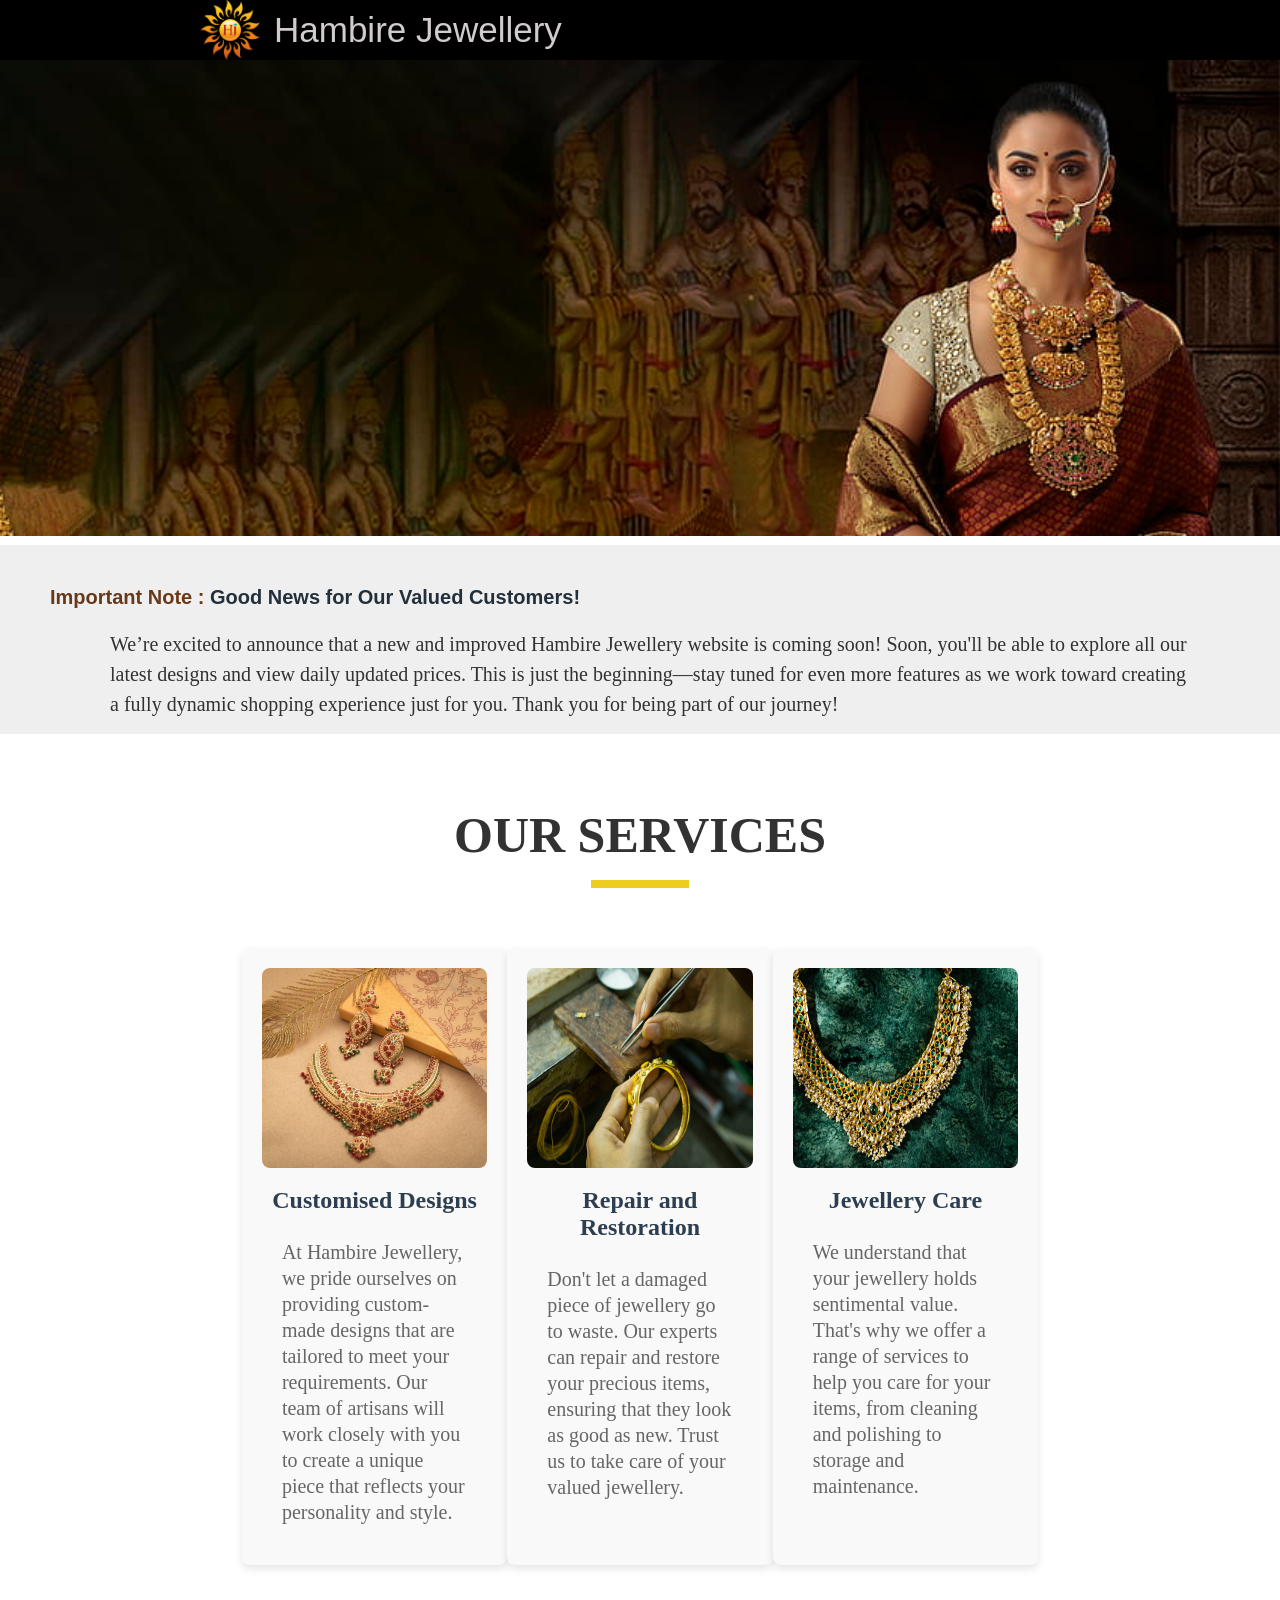
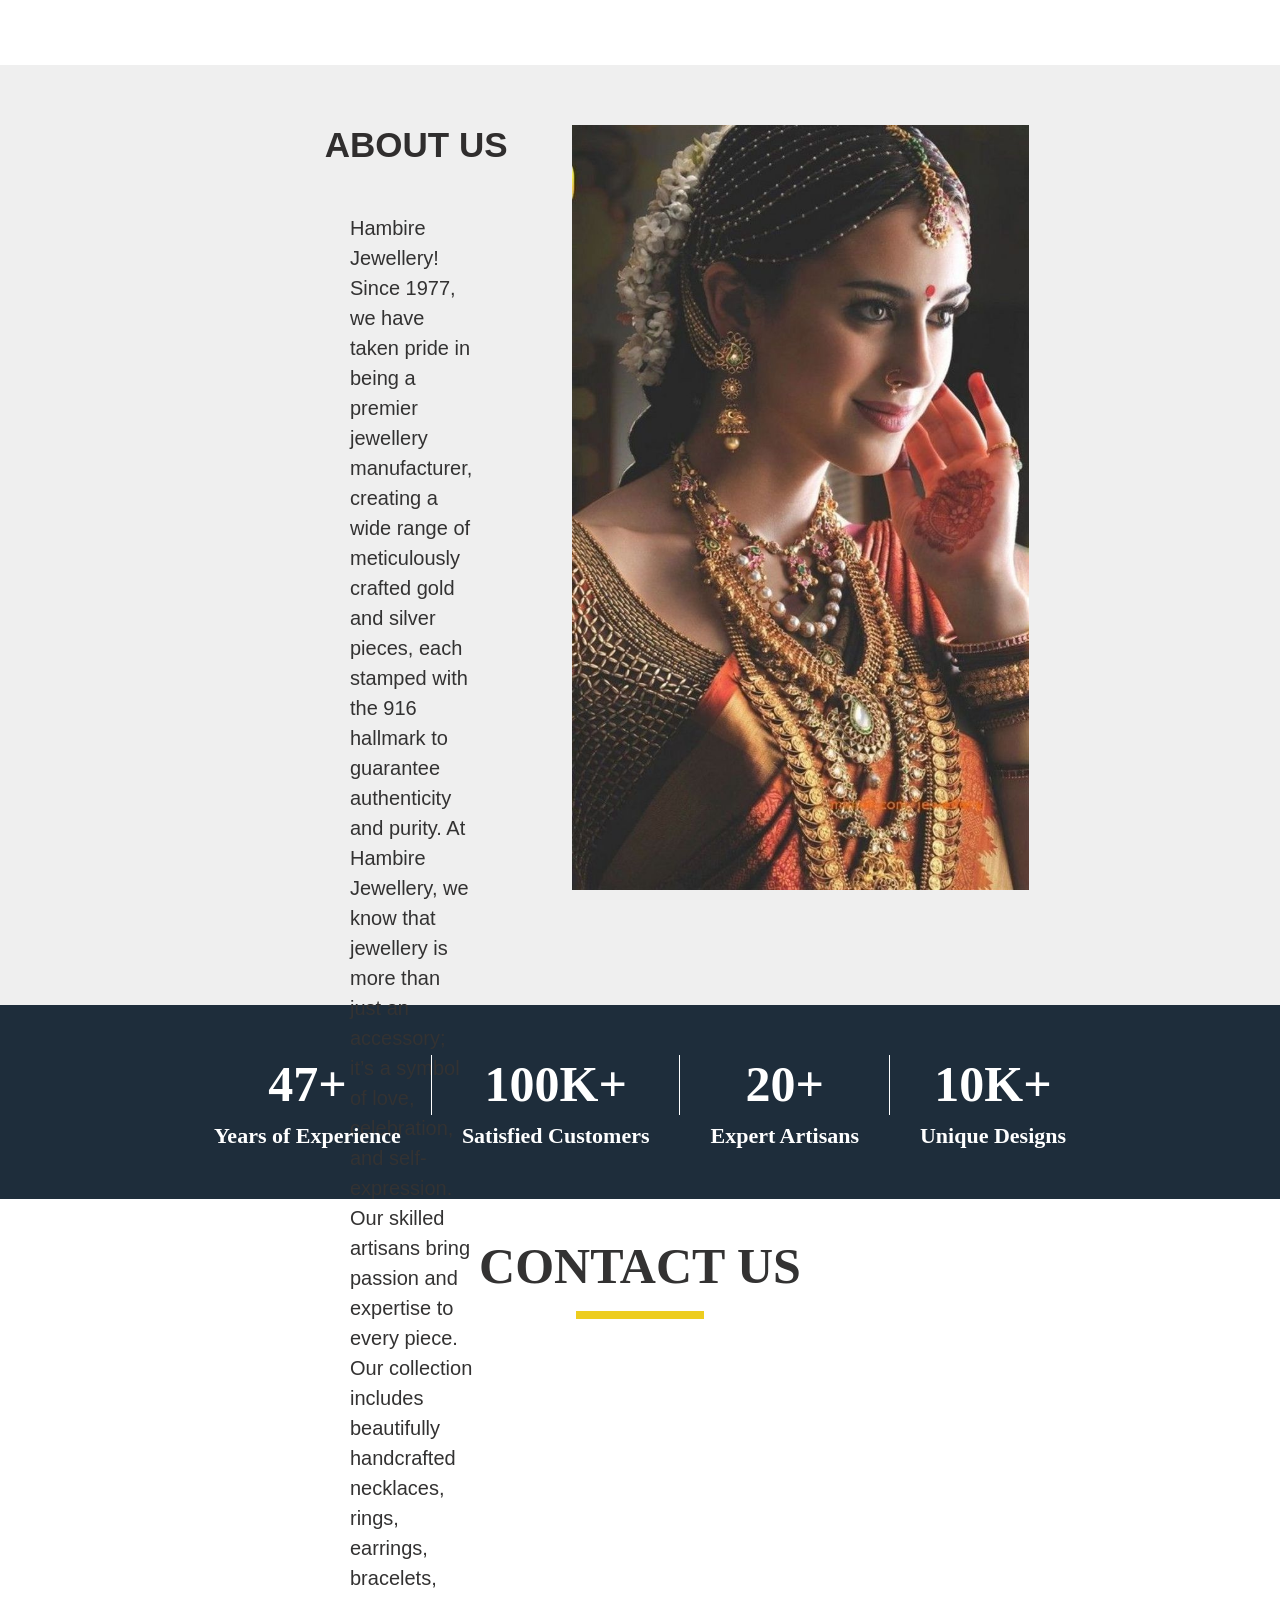
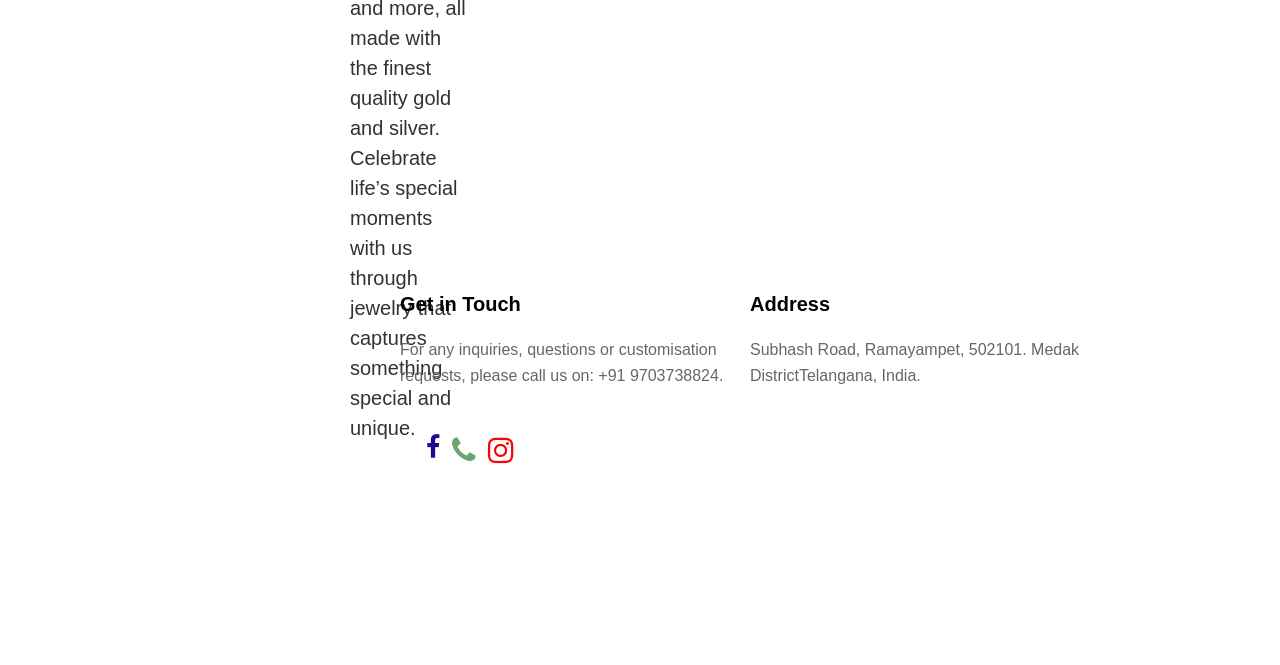
==== commit 41ead3f7: "animation2" ====
--- a/index.html
+++ b/index.html
@@ -145,7 +145,26 @@
      </a>
    
 </section>
- 
+<script>
+    document.addEventListener("DOMContentLoaded", function () {
+        const cards = document.querySelectorAll(".services-container, .services-section, .service-card, .about-container, .about-textdata, .about-vertical-data, .bridge-image, .history-contanior, .maps-section, .contact-container");
+
+        function animateOnScroll() {
+            cards.forEach(card => {
+                const cardPosition = card.getBoundingClientRect().top;
+                const viewportHeight = window.innerHeight;
+
+                if (cardPosition < viewportHeight - 100) {
+                    card.classList.add("in-view");
+                }
+            });
+        }
+
+        window.addEventListener("scroll", animateOnScroll);
+        animateOnScroll(); // Initial check in case elements are already in view
+    });
+</script>
+
 
 </body>
 </html>
--- a/style/style.css
+++ b/style/style.css
@@ -325,27 +325,8 @@
 color: #666;
 
 }
-@keyframes fadeInUp {
-    from {
-        transform: translateY(50px);
-        opacity: 0;
-    }
-    to {
-        transform: translateY(0);
-        opacity: 1;
-    }
-}
-
-/* Apply the animation to service cards */
-@media (prefers-reduced-motion: no-preference) {
-    .services-container, .services-section, .service-card, .about-container, .about-textdata, .about-vertical-data, .bridge-image, .history-contanior, .maps-section, .contact-container{
-        opacity: 0; /* Initially hidden */
-        animation: fadeInUp 1s ease-out forwards;
-        /* Trigger animation on scroll */
-        animation-timeline: view();
-        animation-range: 20vh 60vh;
-    }
-}
+
+
 
 
 @media screen and (max-width: 600px) {
@@ -487,6 +468,21 @@
         background-color: rgb(237, 205, 31);
         border: none;
         
+        }
+
+
+        .services-container, .services-section, .service-card, .about-container, .about-textdata, .about-vertical-data, .bridge-image, .history-contanior, .maps-section, .contact-container{
+
+            opacity: 0;
+            transform: translateY(50px);
+            transition: opacity 1s ease-out, transform 1s ease-out;
+        }
+        
+        /* Apply this when the card is in view */
+        .services-container.in-view , .services-section.in-view , .service-card.in-view , .about-container.in-view , .about-textdata.in-view , .about-vertical-data.in-view , .bridge-image.in-view , .history-contanior.in-view , .maps-section.in-view , .contact-container.in-view {
+            
+            opacity: 1;
+            transform: translateY(0);
         }
 
         .about-section{
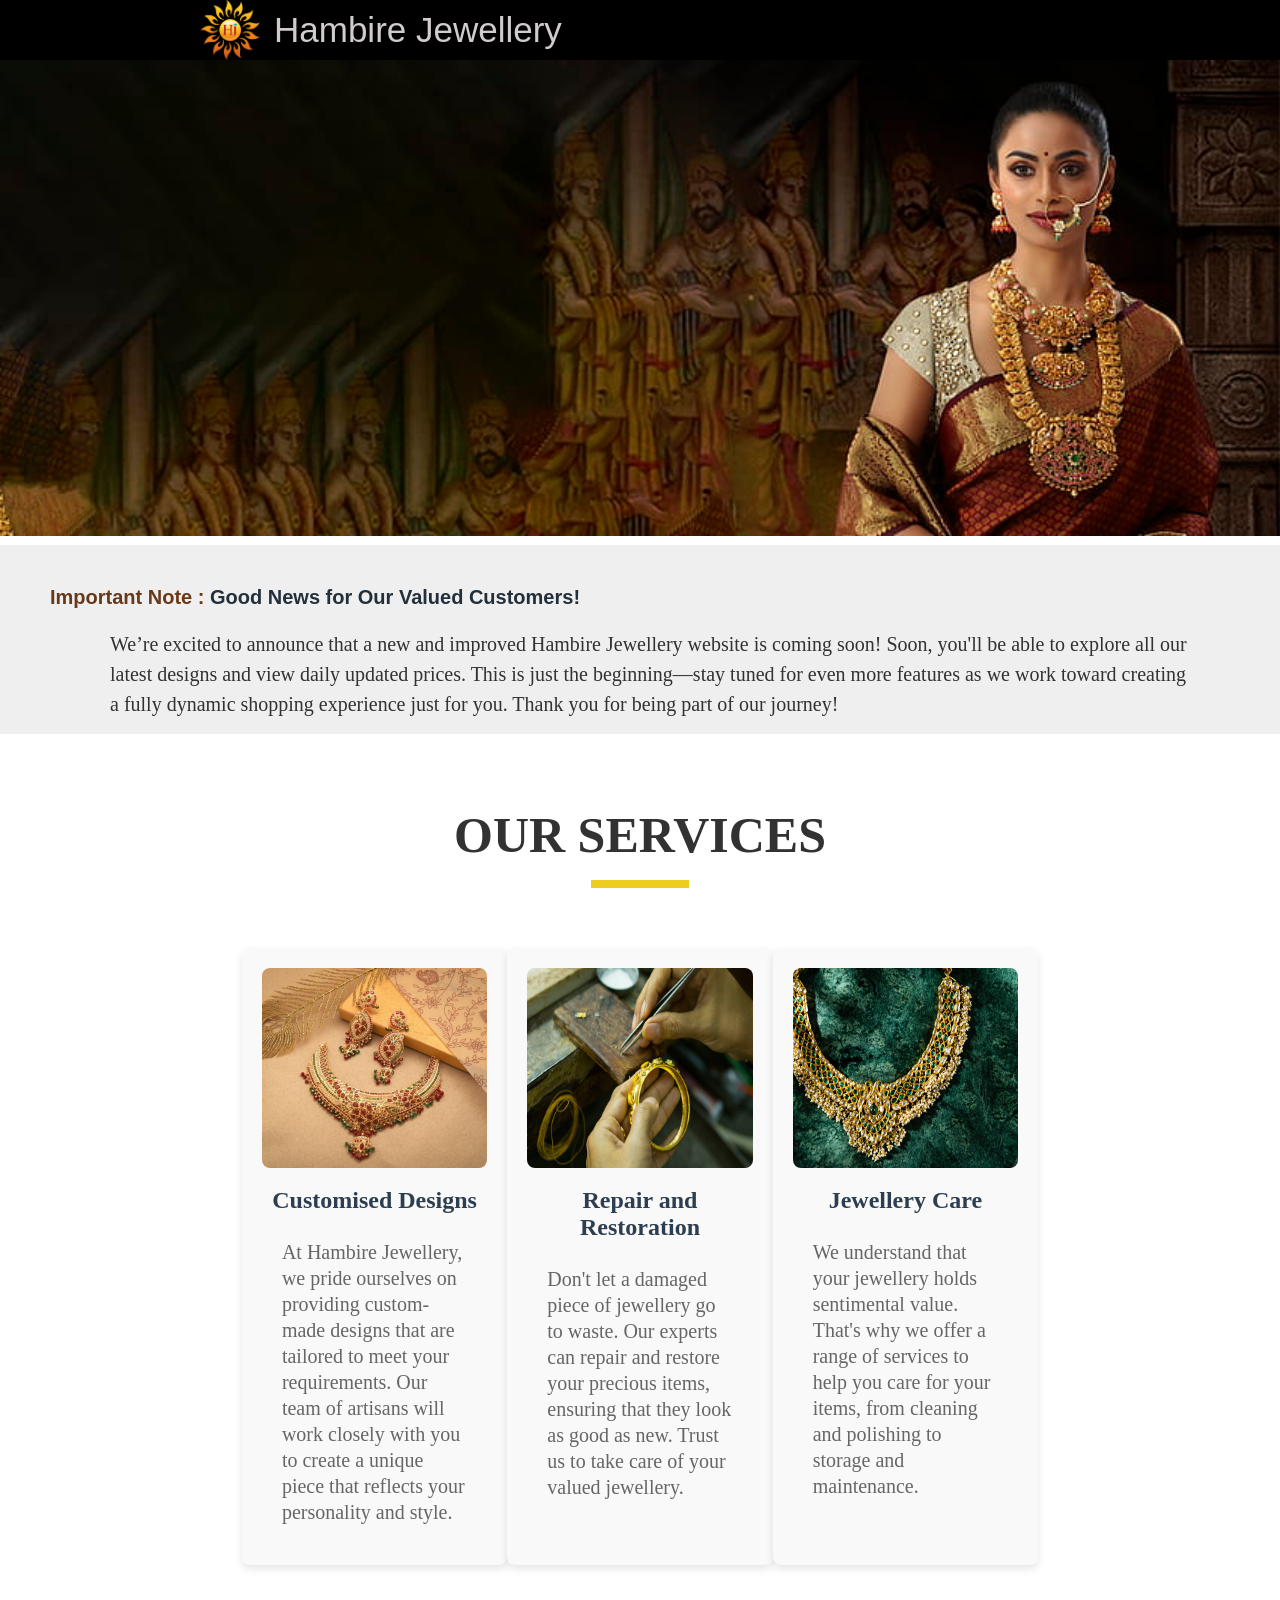
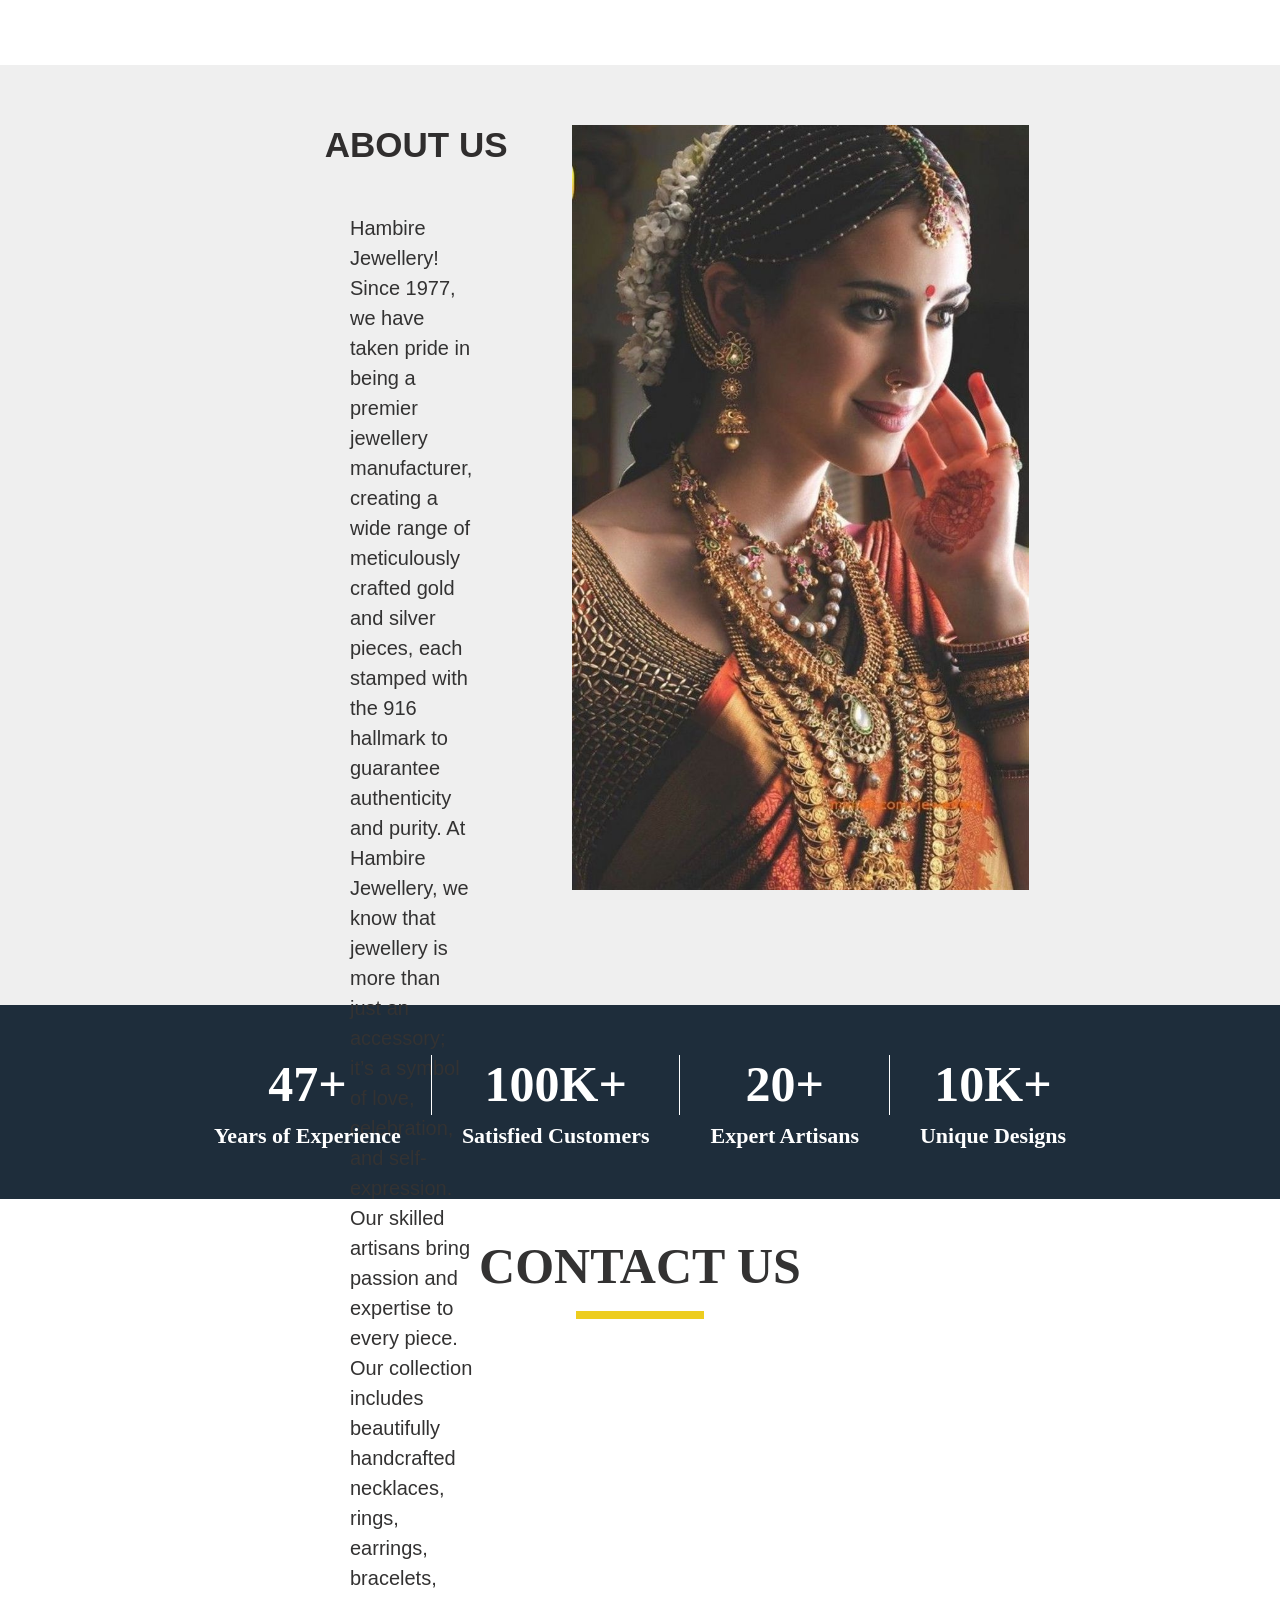
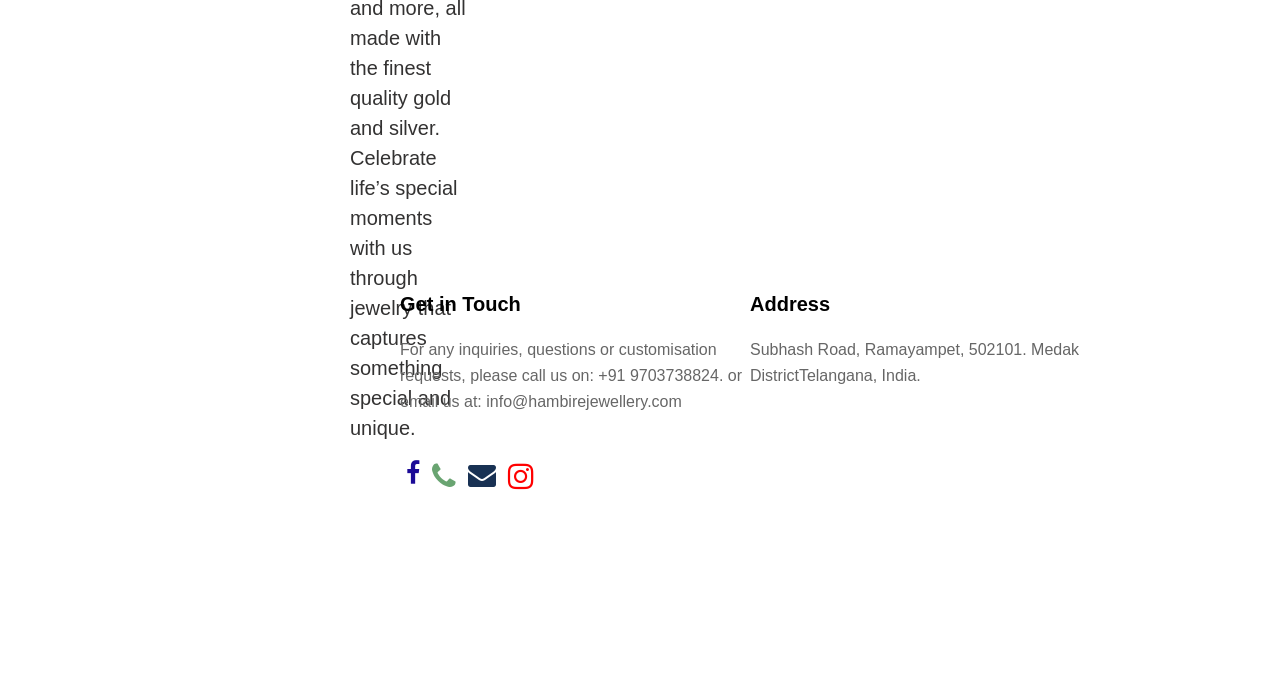
==== commit d377d300: "mail added" ====
--- a/index.html
+++ b/index.html
@@ -2,7 +2,7 @@
 <html>
     <head>
         <title>
-            Hambire Jwellery
+            Hambire Jewellery
         </title>
      
         <meta name="viewport" content="width=device-width, initial-scale=1.0">
@@ -116,10 +116,10 @@
         <h3 class="gettouch-text">
             Get in Touch
         </h3>
-        <p class="call-number-contact-info">For any inquiries, questions or customisation requests, please call us on: +91 9703738824.</p>
+        <p class="call-number-contact-info">For any inquiries, questions or customisation requests, please call us on: +91 9703738824. or email us at: info@hambirejewellery.com</p>
     </section>
 
-    <section >
+    <section class="address-section">
         <h3 class="address-text">
             Address
         </h3>
@@ -139,11 +139,16 @@
         <i class="fa fa-phone" style="font-size:30px;color:rgba(4, 102, 16, 0.596)"></i>
 
      </a>
-
+     
+     <a href="mailto:info@hambirejewellery.com", target="_blank">
+        <i class="fa fa-envelope" style="font-size:28px;color:rgb(24, 49, 83)"></i>
+     </a>
     <a href="https://www.instagram.com/hambire_jewellery/?igsh=dHJmMWtrYTgwY2E5" , target="_blank">
         <i class="fa fa-instagram" style="font-size:30px;color:red"></i>
      </a>
-   
+    
+
+
 </section>
 <script>
     document.addEventListener("DOMContentLoaded", function () {
--- a/style/style.css
+++ b/style/style.css
@@ -418,12 +418,13 @@
         display: flex;
         flex-direction: column;
         justify-content:center;
-        padding-left: 15px;
-        padding-right: 15px;
+        margin-left: 10px;
+        margin-right: 20px;
+        padding-left: 10px;
+        padding-right: 10px;
         padding-top: 15px;
         margin-top: 10px;
-        margin-left: 10px;
-        margin-right: 15px;
+       
         margin-bottom: 0;
         padding-bottom: 0;
         }
@@ -471,7 +472,8 @@
         }
 
 
-        .services-container, .services-section, .service-card, .about-container, .about-textdata, .about-vertical-data, .bridge-image, .history-contanior, .maps-section, .contact-container{
+        .services-container, .services-section, .service-card, .about-container, .about-textdata, .about-vertical-data, 
+        .bridge-image, .history-contanior, .maps-section, .contact-container{
 
             opacity: 0;
             transform: translateY(50px);
@@ -479,7 +481,9 @@
         }
         
         /* Apply this when the card is in view */
-        .services-container.in-view , .services-section.in-view , .service-card.in-view , .about-container.in-view , .about-textdata.in-view , .about-vertical-data.in-view , .bridge-image.in-view , .history-contanior.in-view , .maps-section.in-view , .contact-container.in-view {
+        .services-container.in-view , .services-section.in-view , .service-card.in-view , .about-container.in-view ,
+         .about-textdata.in-view , .about-vertical-data.in-view , .bridge-image.in-view , .history-contanior.in-view ,
+          .maps-section.in-view , .contact-container.in-view{
             
             opacity: 1;
             transform: translateY(0);
